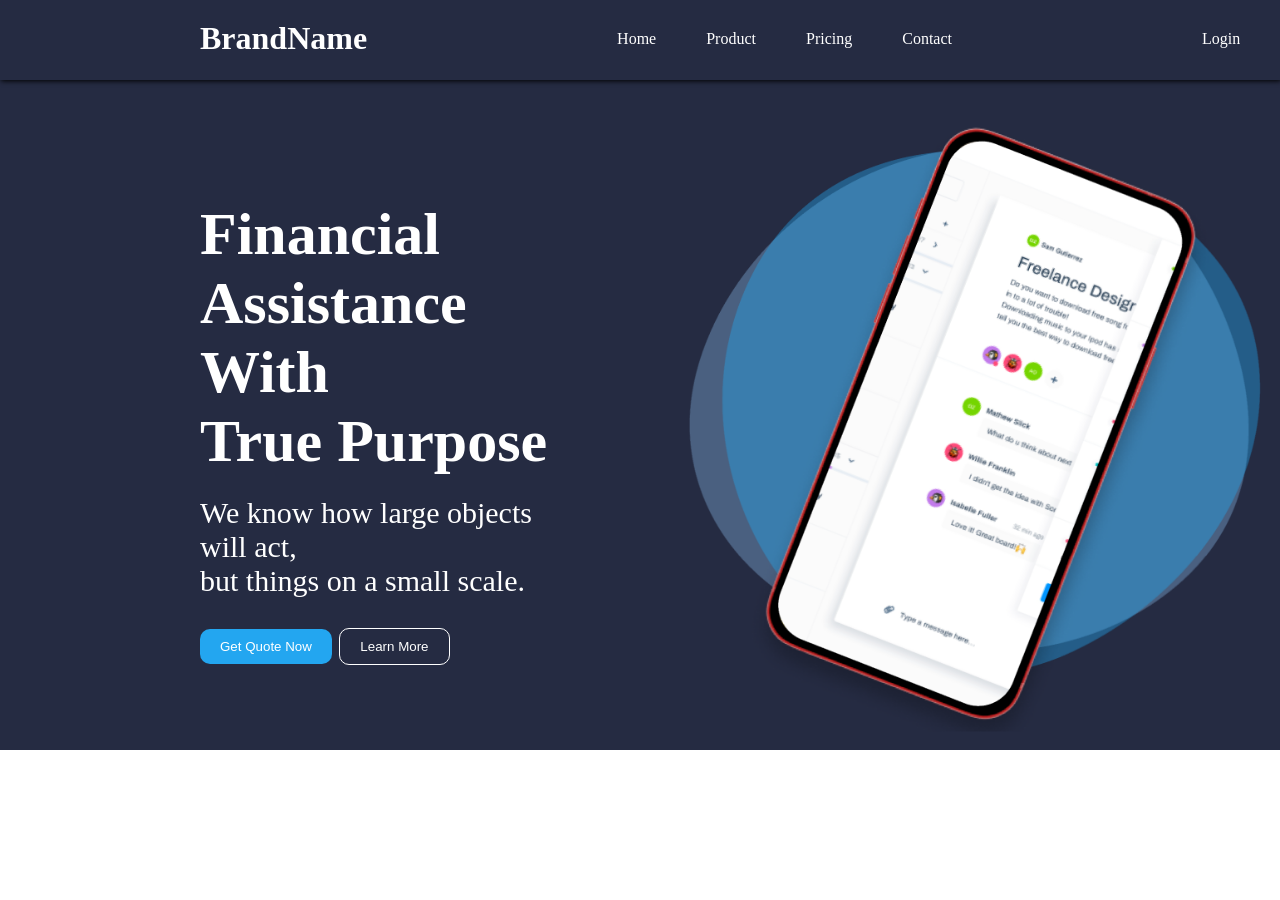
==== lesson.html @ 6aed07f0 "second section i add h1,p,button and img" ====
<!DOCTYPE html>
<html lang="en">
<head>
    <meta charset="UTF-8">
    <meta name="viewport" content="width=device-width, initial-scale=1.0">
    <title>Document</title>
    <link rel="stylesheet" href="./lesson.css">
</head>
<body>
    <header class="q">
        <div class="q1">
     <h1>BrandName</h1>
     <p class="q2">Home</p>
     <p class="q3">Product</p>
     <p class="q4">Pricing</p>
     <p class="q5">Contact</p>
     <p class="q6">Login</p>
     <button>Become a member</button>
    </div>
    </header>
      <div class="w">
        <div class="w1">
         <h1>Financial <br> Assistance With <br> True Purpose</h1>
         <p>We know how large objects will act, <br>but things on a small scale.</p>
         <button class="ww1">Get Quote Now</button>
         <button class="ww2">Learn More</button>
        </div>
        <div class="w2">
    <img src="./image.png" width="600" class="ww3">
        </div>
      </div>
</body>
</html>
---- lesson.css ----
*{
    padding: 0px;
    margin: 0px;
}
.q{
    width: 100%;
    height: 80px;
    background-color: #252B42;
    box-shadow: 1px 1px 5px black;
   color: white;
   position: fixed;
   z-index: 10;
}
.q1{
    display: flex;
    padding-left: 200px;
    padding-top: 20px;
}

.q2{
    padding-left: 250px;
    padding-top: 10px;
}
.q3,.q4,.q5{
    padding-top: 10px;
    padding-left: 50px;
}
.q6{
  padding-left: 250px;
  padding-top: 10px;
}
.q1 button{
    margin-left: 50px;
    border: none;
    border-radius: 3px;
    color: white;
    background-color: #23A6F0;
    padding: 10px 30px;
}
@media(max-width:500px){
    .q{
        flex-direction: column;
        height: 230px;
        padding-left: 0px;
    }
    .q1{
        flex-direction: column;
        padding-left: 0px;
        text-align: center;
    }
    .q2,.q6,.q3,.q4,.q5{
        padding-left: 0px;
    }
    .q1 button{
        display: none;
    }
}
.w{
    width: 100%;
    height: 750px;
    background-color: #252B42;
    display: flex;
}
.w1{
    padding-top: 200px;
    padding-left: 200px;
    font-size: 30px;
    color: white;
}
.w1 p{
    padding-top: 20px;
}
.ww1{
    padding: 10px 20px;
    color: white;
    background-color: #23A6F0;
   border: none;
   border-radius: 10px;
    text-align: center;
    margin-top: 30px;
}
.ww2{
    padding: 10px 20px ;
    color: white;
    background-color: #252B42;
    border-radius:10px;
    border: none;
    margin-top: 30px;
    border: 1px solid white;
}
.ww3{
    padding-left: 100px;
    padding-top: 100px;
}
@media(max-width:500px){
    .w{
        flex-direction: column;
        height: auto;
    }
    .w1{
        padding-top: 250px;
        text-align: center;
        padding-left: 0px;
    }
    
    .ww3{
        padding-left: 0px;
        width: 330px;
    }
}
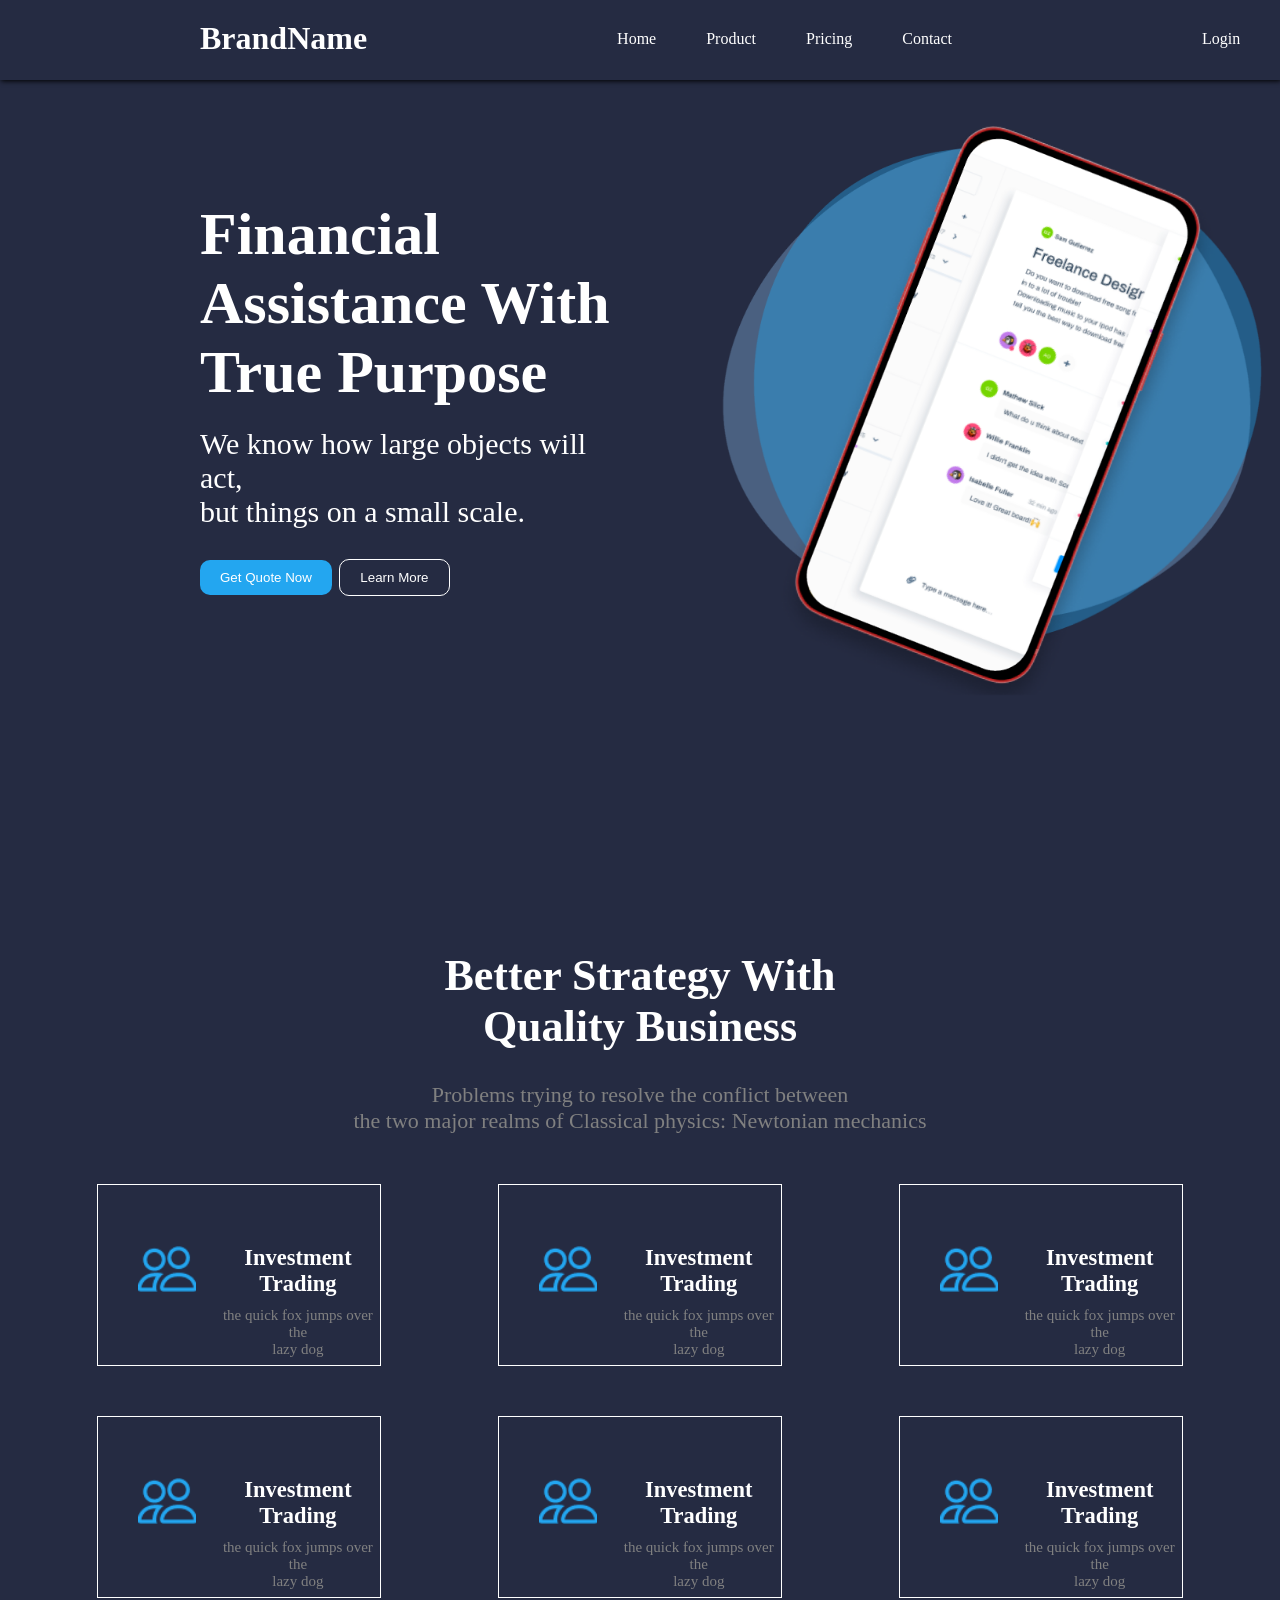
==== commit c8380023: "Section 3 i add 6 div,h1,p" ====
--- a/lesson.html
+++ b/lesson.html
@@ -26,8 +26,77 @@
          <button class="ww2">Learn More</button>
         </div>
         <div class="w2">
-    <img src="./image.png" width="600" class="ww3">
+          <img src="./image.png" height="600" class="ww3">
         </div>
       </div>
+      <div class="e">
+        <h1>Better Strategy With <br>Quality Business</h1>
+        <p class="qw">Problems trying to resolve the conflict between <br>the two major realms of Classical physics: Newtonian mechanics </p>
+      
+        <div class="e1">
+        <div class="ee1">
+            <div class="we">
+             <img class="we3" src="./icn settings .icn-lg.png" height="48">   
+             <img class="we33" src="./icn resize .icn-xl.png" height="48">
+            <div>
+                <h2>Investment Trading</h2>
+                <p >the quick fox jumps over the <br>lazy dog</p>
+            </div>
+            </div>
+        </div>
+        <div class="ee1">
+            <div class="we">
+                 <img class="we3" src="./icn settings .icn-lg.png" height="48">   
+             <img class="we33" src="./icn resize .icn-xl.png" height="48">
+            <div>
+                <h2>Investment Trading</h2>
+                <p >the quick fox jumps over the <br>lazy dog</p>
+            </div>
+            </div>
+        </div>
+        <div class="ee1">
+            <div class="we">
+                 <img class="we3" src="./icn settings .icn-lg.png" height="48">   
+             <img class="we33" src="./icn resize .icn-xl.png" height="48">
+            <div>
+                <h2>Investment Trading</h2>
+                <p >the quick fox jumps over the <br>lazy dog</p>
+            </div>
+            </div>
+        </div>
+      </div>
+      <div class="e1">
+        <div class="ee1">
+            <div class="we">
+                 <img class="we3" src="./icn settings .icn-lg.png" height="48">   
+             <img class="we33" src="./icn resize .icn-xl.png" height="48">
+            <div>
+                <h2>Investment Trading</h2>
+                <p >the quick fox jumps over the <br>lazy dog</p>
+            </div>
+            </div>
+        </div>
+        <div class="ee1">
+            <div class="we">
+                 <img class="we3" src="./icn settings .icn-lg.png" height="48">   
+             <img class="we33" src="./icn resize .icn-xl.png" height="48">
+            <div>
+                <h2>Investment Trading</h2>
+                <p >the quick fox jumps over the <br>lazy dog</p>
+            </div>
+            </div>
+        </div>
+        <div class="ee1">
+            <div class="we">
+                 <img class="we3" src="./icn settings .icn-lg.png" height="48">   
+            <img class="we33" src="./icn resize .icn-xl.png" height="48">
+            <div>
+                <h2>Investment Trading</h2>
+                <p >the quick fox jumps over the <br>lazy dog</p>
+            </div>
+            </div>
+        </div>
+      </div>
+    </div>
 </body>
 </html>
--- a/lesson.css
+++ b/lesson.css
@@ -106,5 +106,70 @@
     .ww3{
         padding-left: 0px;
         width: 330px;
+        height: 330px;
+    }
+}
+.e{
+    width: 100%;
+    height: 750px;
+    background-color: #252B42;
+    text-align: center;
+    padding-top:200px;
+    font-size: 22px;
+    color: white;
+
+}
+.qw{
+    padding-top: 30px;
+    color: gray;
+}
+.e1{
+    display: flex;
+    justify-content: space-evenly;
+    gap: 20px;
+}
+.ee1{
+    width: 22%;
+    height: 180px;
+    border: 1px solid white;
+    margin-top: 50px;
+    font-size: 15px;
+    display: flex;
+    
+}
+.we{
+    padding-top: 60px;
+    padding-left: 40px;
+    display: flex;
+    gap: 20px;
+}
+.we p{
+    color: gray;
+    padding-top: 10px;
+}
+.we3{
+    display: none;
+}
+@media(max-width:500px){
+    .e{
+        flex-direction: column;
+        text-align: center;
+        padding-left: 0px;
+        height: auto;
+    }
+    .e1{
+        flex-direction: column;
+        margin-left: 0px;
+        
+    }
+    .ee1{
+        width: auto;
+        border: none;
+    }
+    .we3{
+        display: block;
+    }
+    .we33{
+        display: none;
     }
 }
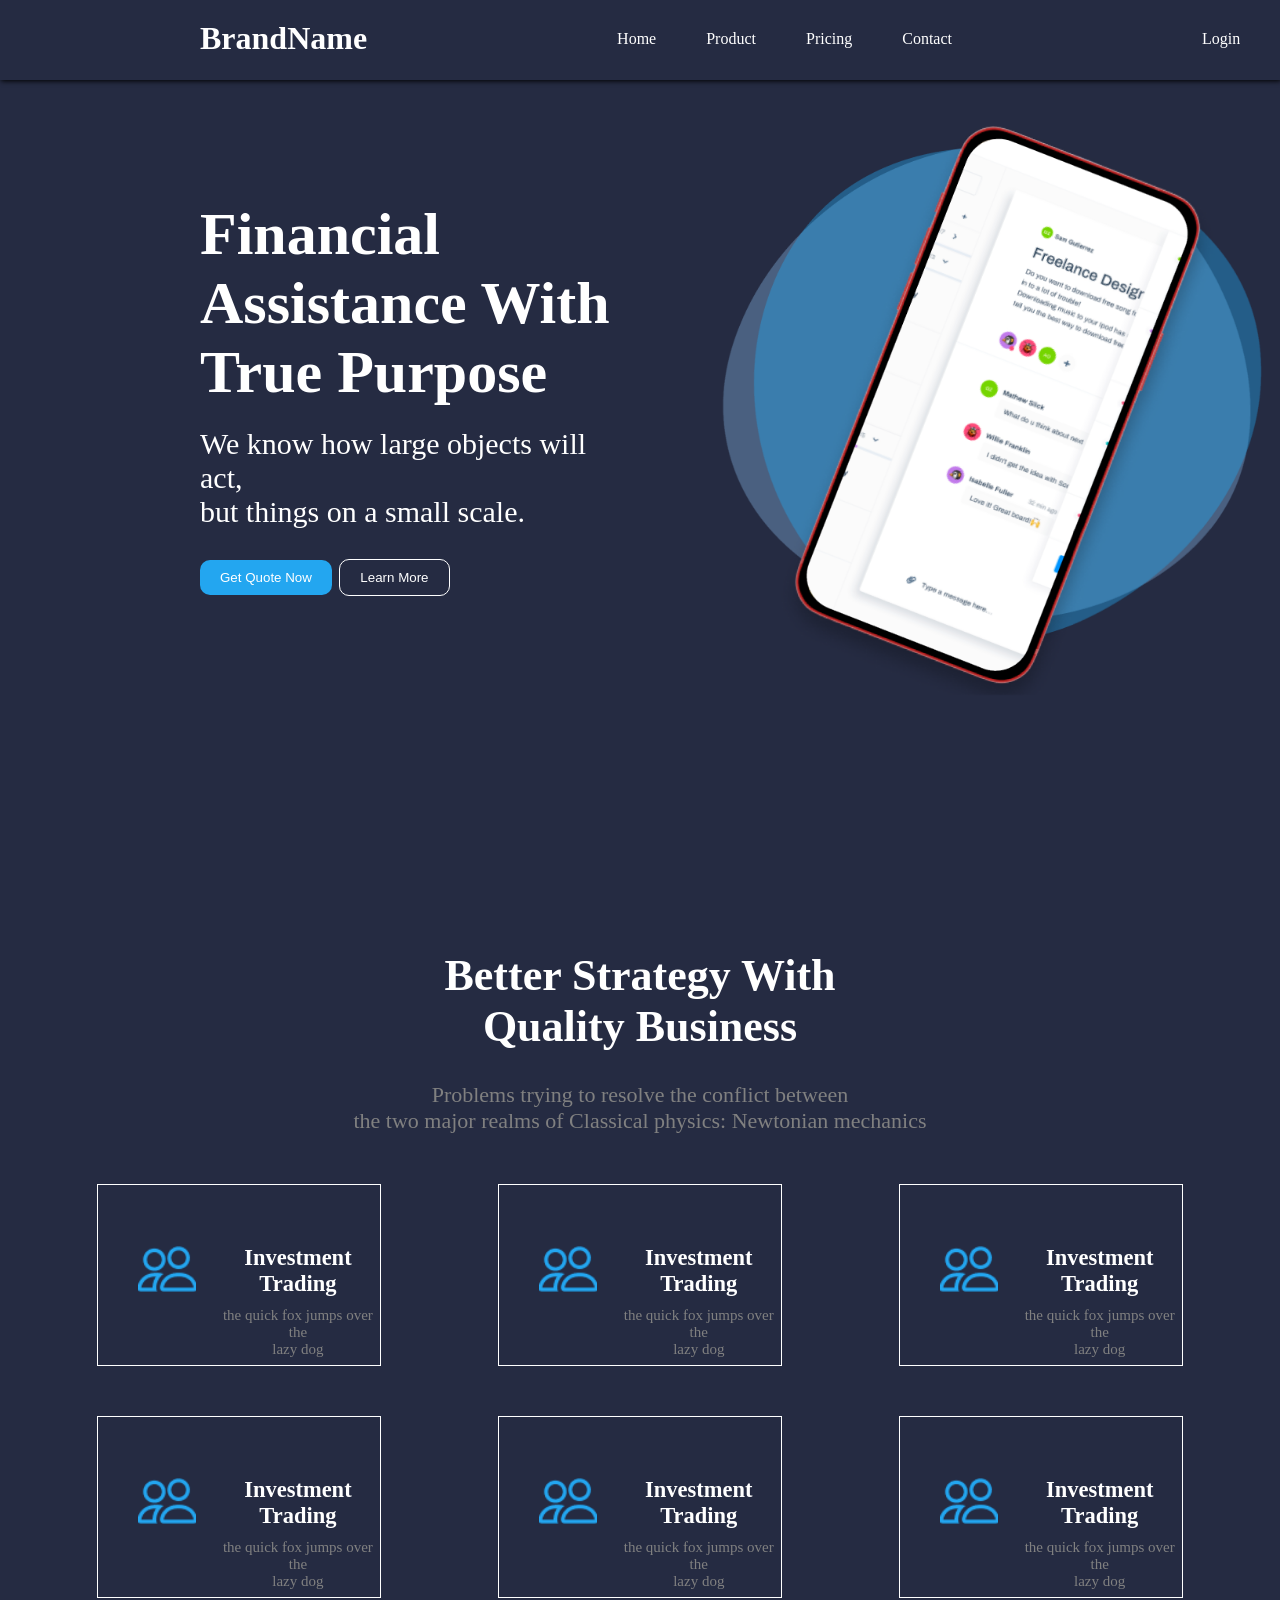
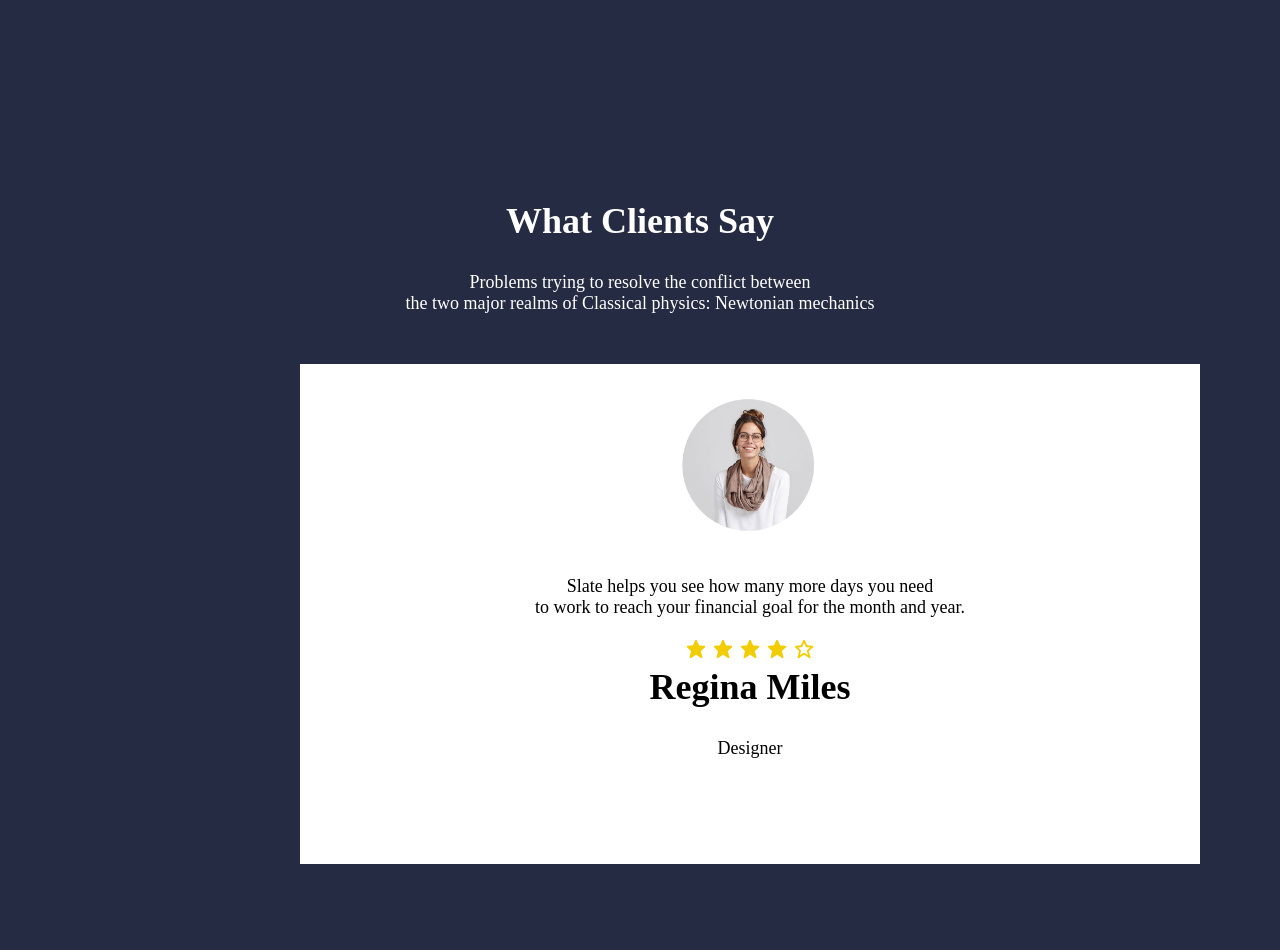
==== commit 0a5ab9f8: "add in the first div second and writting there elents" ====
--- a/lesson.html
+++ b/lesson.html
@@ -98,5 +98,16 @@
         </div>
       </div>
     </div>
+    <div class="r">
+        <h1>What Clients Say</h1>
+        <p>Problems trying to resolve the conflict between <br>the two major realms of Classical physics: Newtonian mechanics </p>
+       <div class="rr">
+          <img src="./Снимок экрана 2026-10-29 233454.png" width="150">
+         <p>Slate helps you see how many more days you need <br>to work to reach your financial goal for the month and year.</p>
+          <img src="./stars.png" alt="">
+         <h1>Regina Miles</h1>
+       <p>Designer</p>
+        </div>
+    </div>
 </body>
 </html>
--- a/lesson.css
+++ b/lesson.css
@@ -172,4 +172,43 @@
     .we33{
         display: none;
     }
+}
+.r{
+    width: 100%;
+    height: 750px;
+    background-color: #252B42;
+    color: white;
+    text-align: center;
+    padding-top: 100px;
+    font-size: 18px;
+}
+.r p{
+    padding-top: 30px;
+}
+.rr{
+    height: 500px;
+    max-width: 900px;
+    background-color: white;
+    margin-left: 300px;
+    margin-top: 50px;
+    color: black;
+}
+.rr img{
+    padding-left: 0px;
+    padding-top: 20px;
+}
+.rr p{
+    padding-top: 30px;
+}
+@media(max-width:500px){
+    .r{
+        padding-left: 0px;
+        text-align: center;
+        flex-direction: column;
+    }
+    .rr{
+        width: auto;
+        text-align: center;
+        margin-left: 0px;
+    }
 }
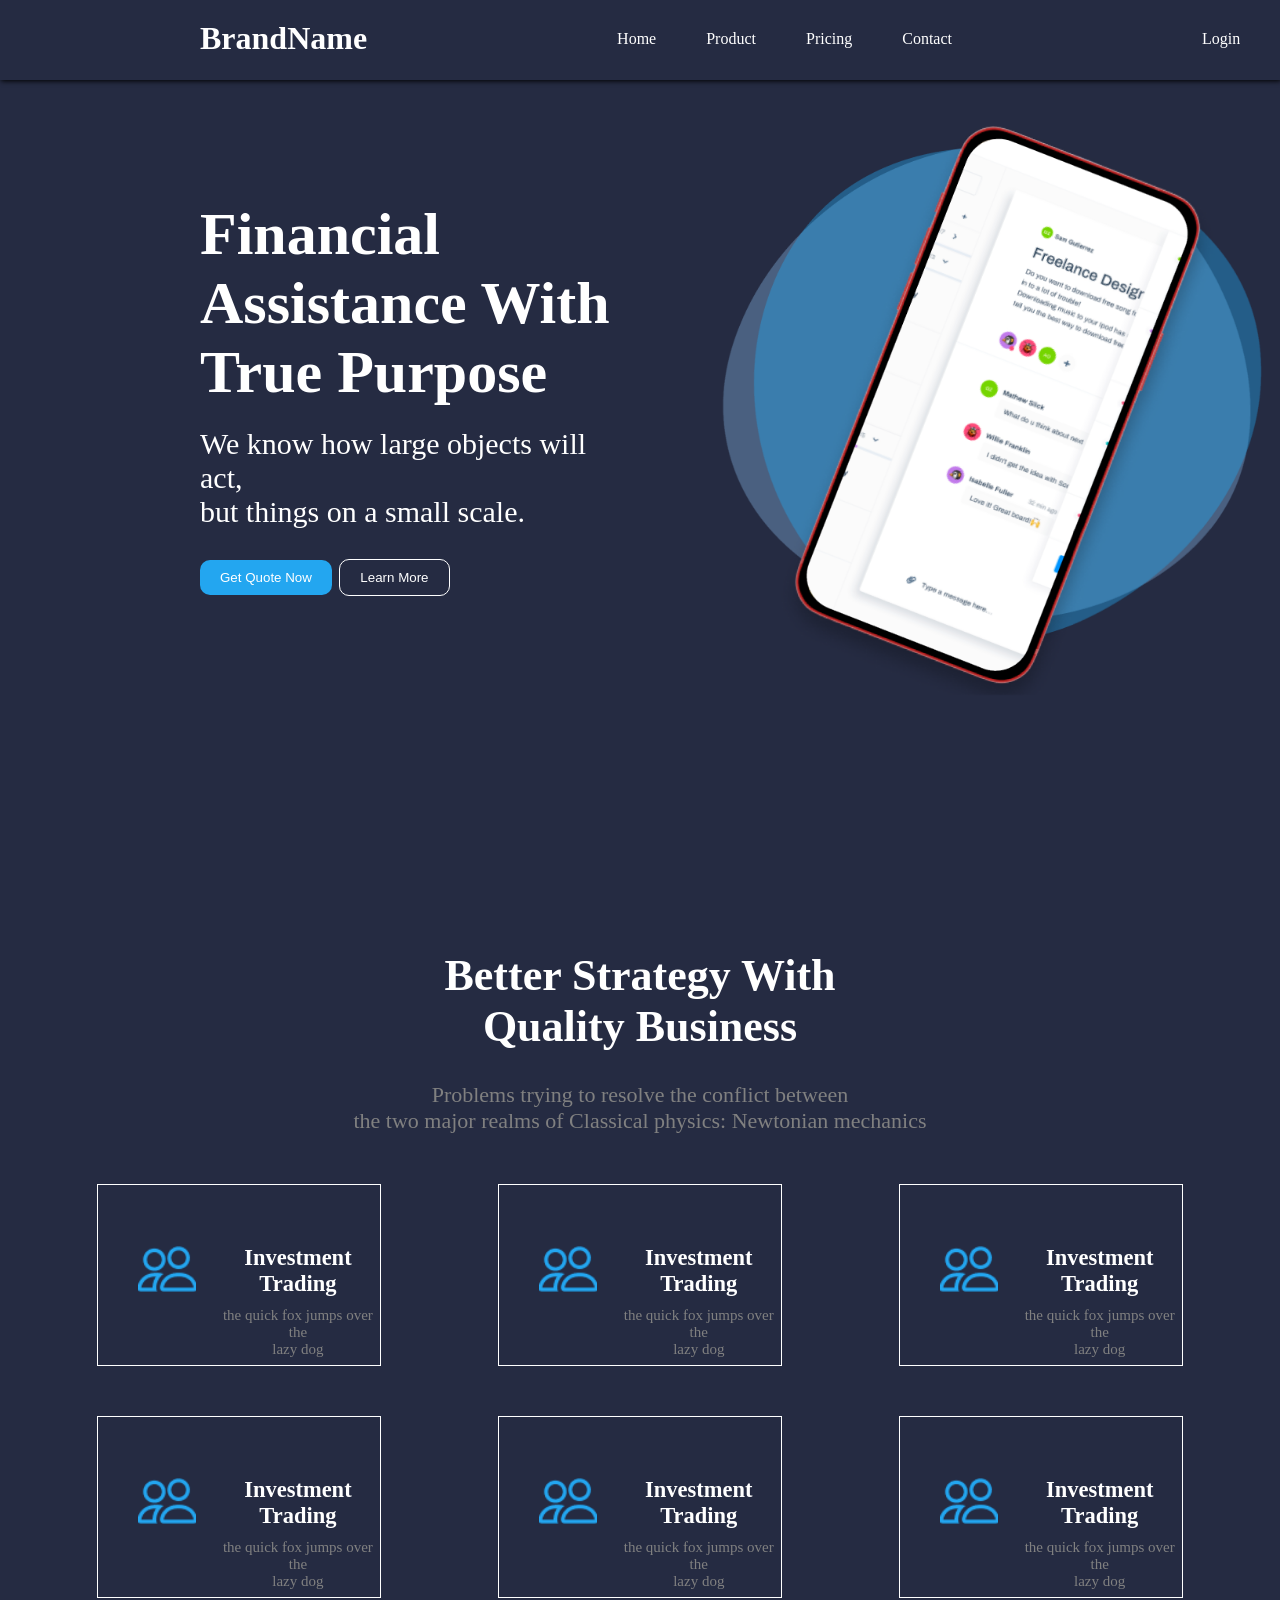
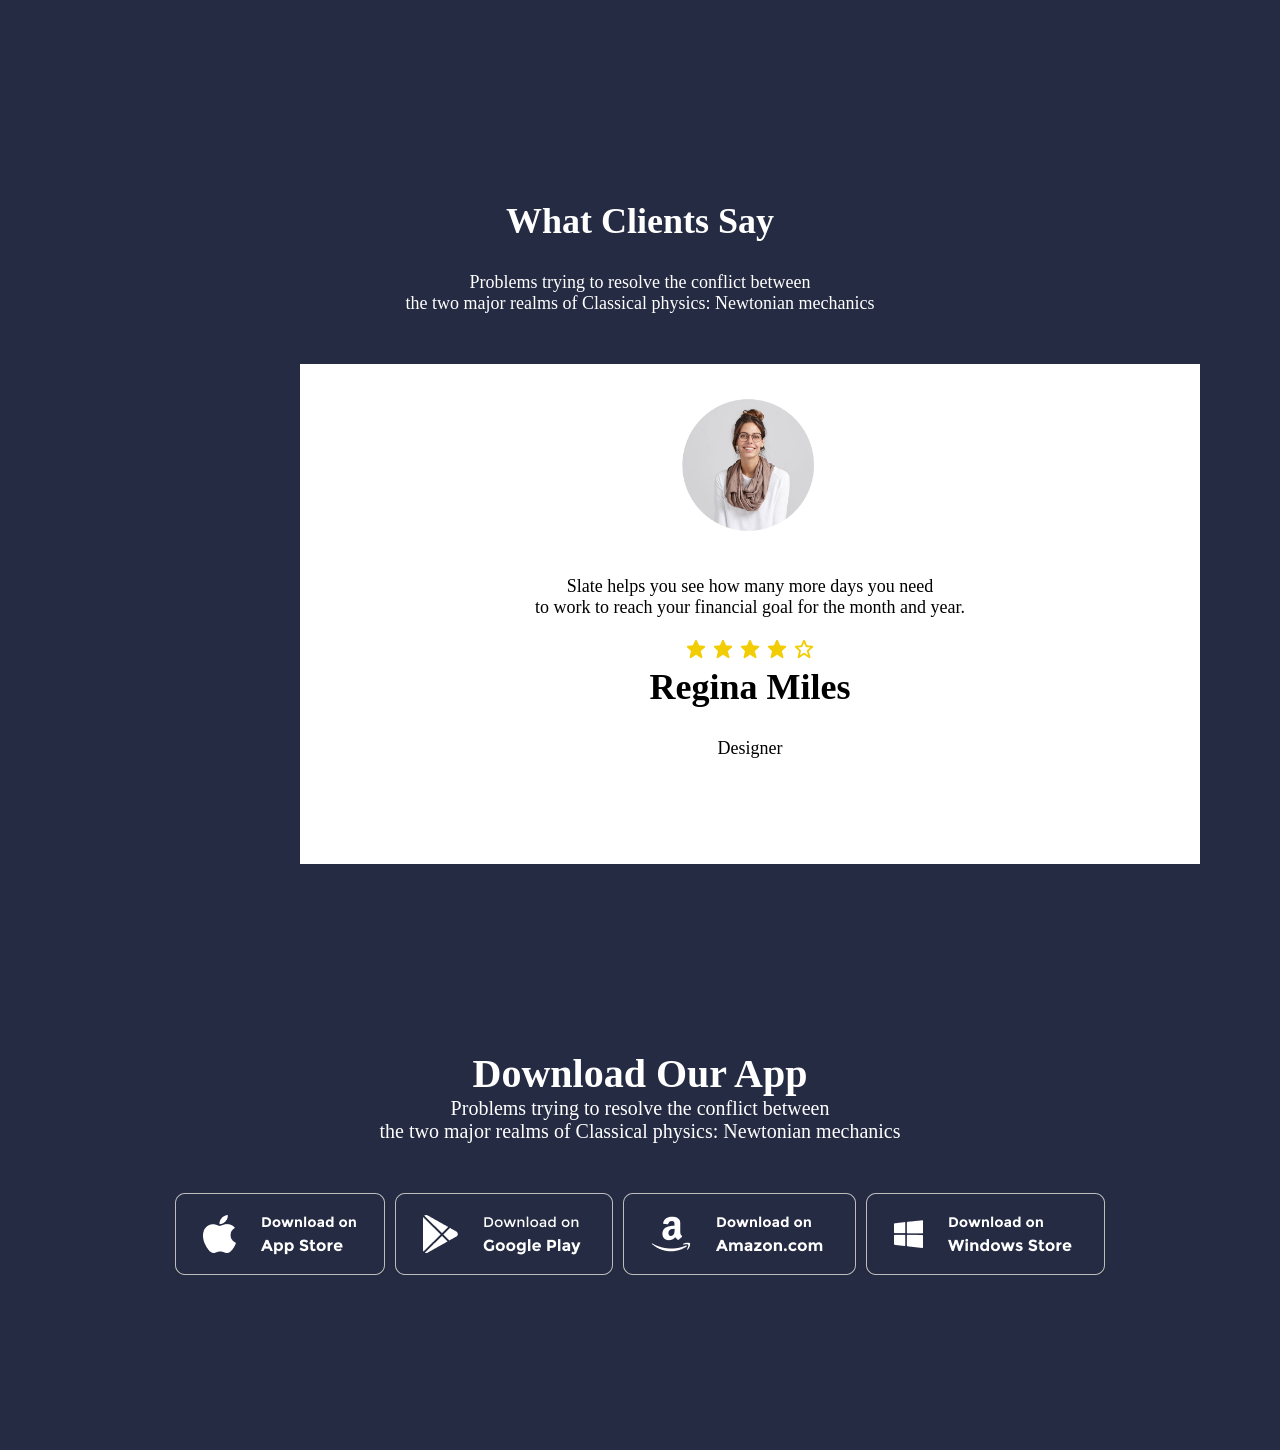
==== commit 5d936123: "section 5 i add about dowload apps" ====
--- a/lesson.html
+++ b/lesson.html
@@ -109,5 +109,11 @@
        <p>Designer</p>
         </div>
     </div>
+    <div class="t">
+        <h1>Download Our App</h1>
+        <p>Problems trying to resolve the conflict between <br>the two major realms of Classical physics: Newtonian mechanics </p>
+       <img class="t2" src="./row.png" alt="">
+       <img src="./row (1).png" alt="" class="t3">
+    </div>
 </body>
 </html>
--- a/lesson.css
+++ b/lesson.css
@@ -211,4 +211,37 @@
         text-align: center;
         margin-left: 0px;
     }
+}
+.t{
+    width: 100%;
+    height: 400px;
+    background-color: #252B42;
+    color: white;
+    text-align: center;
+    padding-top: 100px;
+    font-size: 20px;
+}
+.t img{
+    padding-top: 50px;
+}
+.t2{
+    padding-top: 20px;
+}
+.t3{
+    display: none;
+}
+@media(max-width:500px){
+    .t{
+        flex-direction: column;
+        padding-left: 0px;
+        text-align: center;
+        height: 65git 0px;
+    }
+    .t2{
+        display: none;
+    }
+    .t3{
+        display: block;
+        padding-left: 20px;
+    }
 }
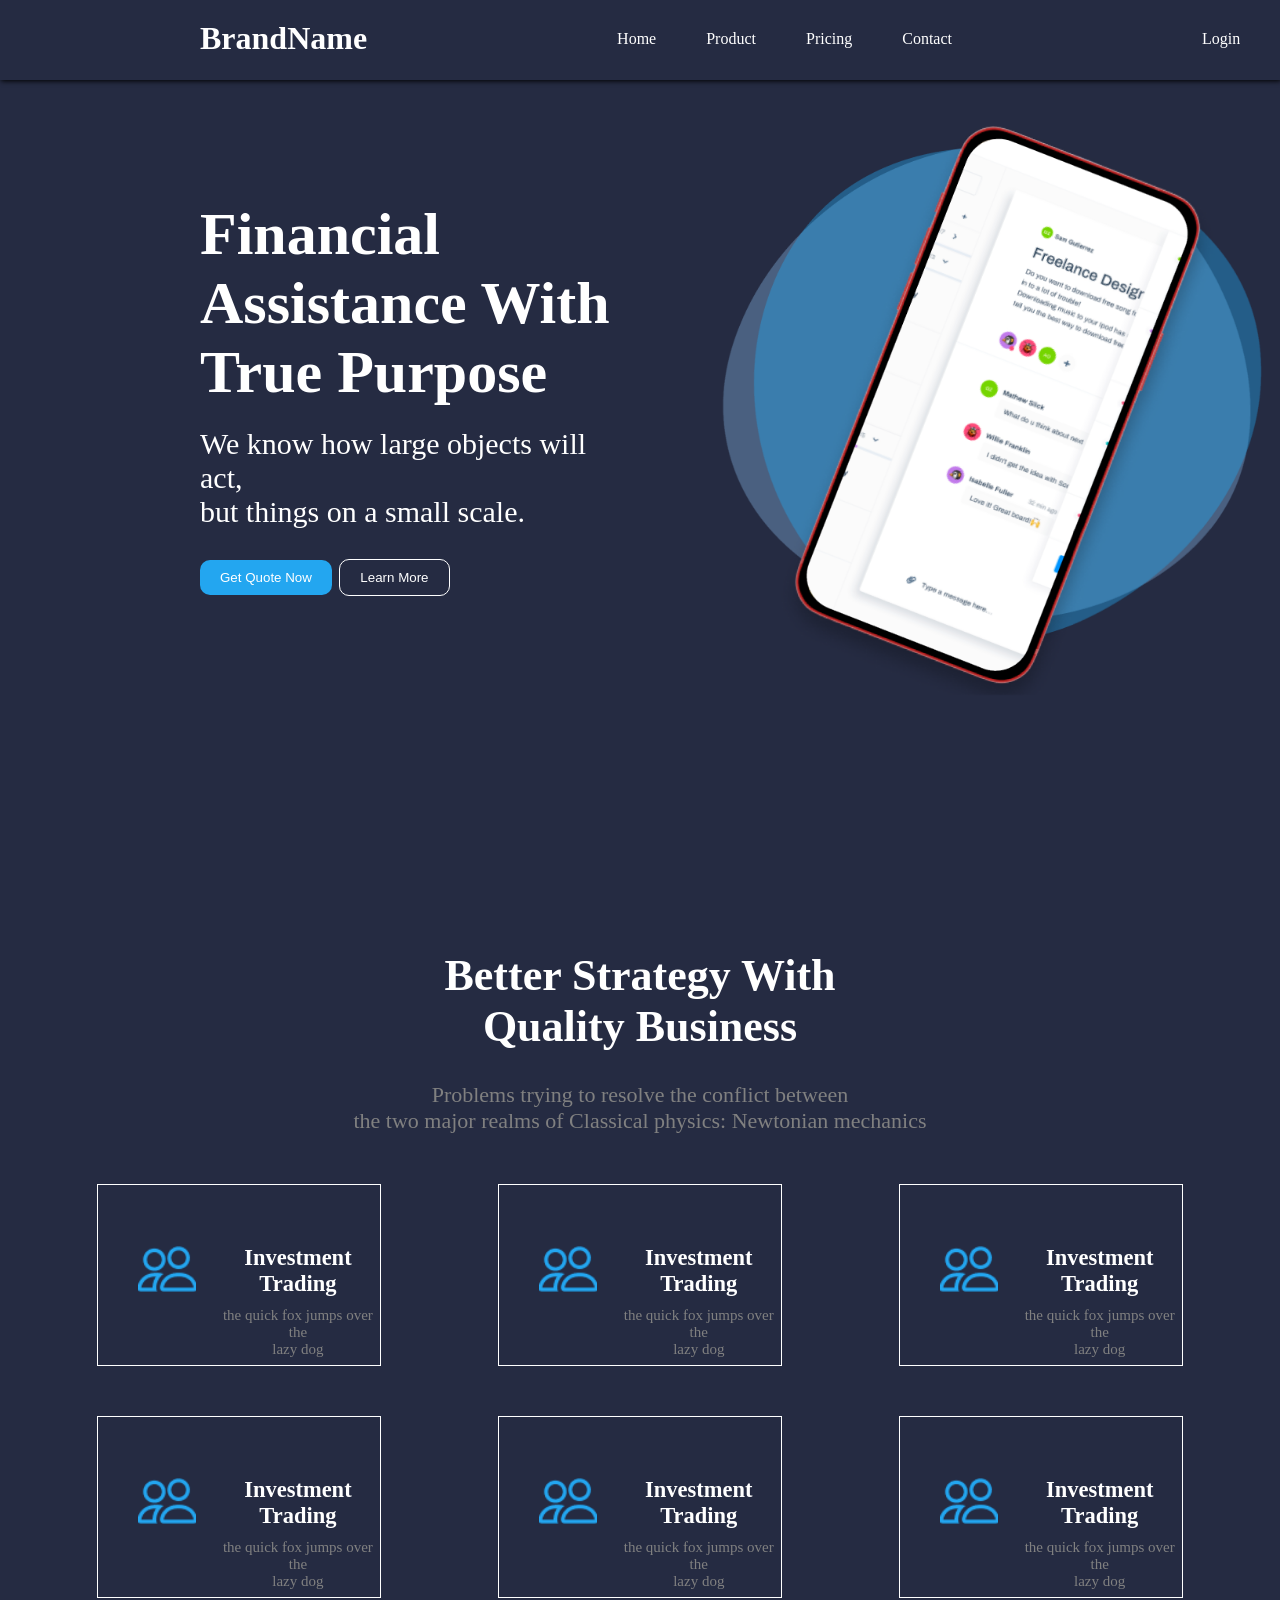
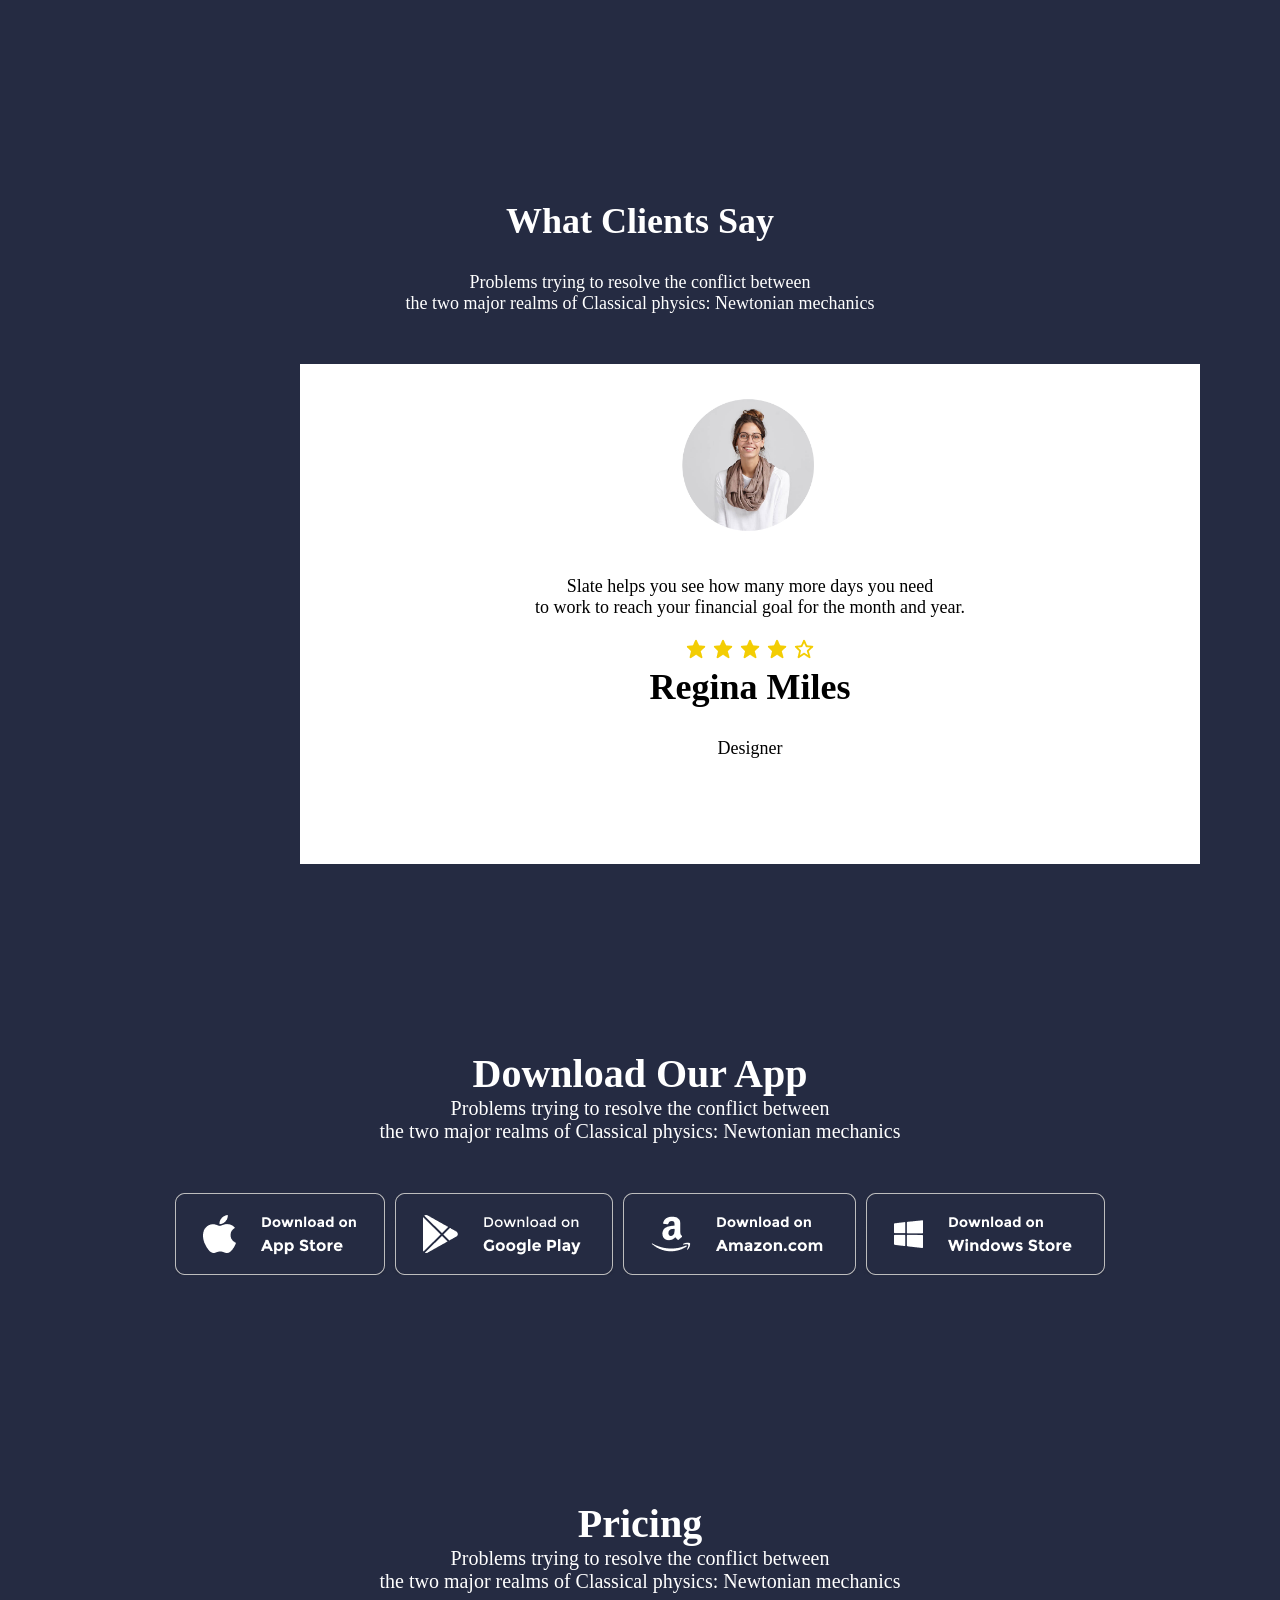
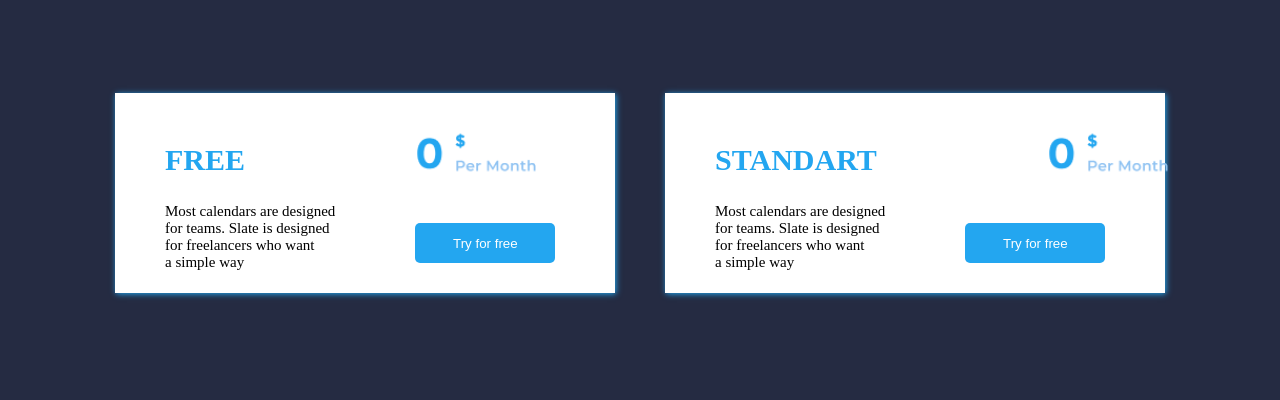
==== commit da304005: "section 6 i add 2 div for about price" ====
--- a/lesson.html
+++ b/lesson.html
@@ -115,5 +115,30 @@
        <img class="t2" src="./row.png" alt="">
        <img src="./row (1).png" alt="" class="t3">
     </div>
+    <div class="y">
+        <h1>Pricing</h1>
+        <p>Problems trying to resolve the conflict between <br>the two major realms of Classical physics: Newtonian mechanics </p>
+       <div class="yy">
+        <div class="y1"> 
+            <div class="y8">
+            <h1>FREE</h1>
+          <img src="./price.png" alt="" height="60" class="rt">
+        </div>
+            <div class="y4">
+            <p>Most calendars are designed <br>for teams. Slate is designed <br>for freelancers who want <br> a simple way </p>
+           <button class="yt">Try for free</button>
+        </div>
+        </div>
+        <div class="y1">
+            <div class="y8">
+            <h1>STANDART</h1>
+          <img src="./price.png" alt="" height="60" class="rt">
+        </div>
+            <div class="y4">
+            <p>Most calendars are designed <br>for teams. Slate is designed <br>for freelancers who want <br> a simple way </p>
+           <button class="yt">Try for free</button>
+        </div>
+    </div>
+    </div>
 </body>
 </html>
--- a/lesson.css
+++ b/lesson.css
@@ -244,4 +244,79 @@
         display: block;
         padding-left: 20px;
     }
+}
+.y{
+    width: 100%;
+    height: 500px;
+    background-color: #252B42;
+    color: white;
+    text-align: center;
+    padding-top: 50px;
+    font-size: 20px;
+}
+.y8{
+    display: flex;
+}
+.rt{
+    padding-left: 170px;
+    padding-top: 30px;
+}
+.y1,.y2{
+    width: 500px;
+    height: 200px;
+    background-color: white;
+    box-shadow: 1px 1px 6px #23A6F0;
+    color: black;
+    text-align: start;
+    font-size: 15px;
+}
+.yy{
+    display: flex;
+    justify-content: center;
+    padding-top: 100px;
+    gap: 50px;
+}
+.y1 h1{
+    padding-left: 50px;
+    padding-top: 50px;
+    color: #23A6F0;
+}
+.y1 p{
+    padding-left: 50px;
+    padding-top: 20px;
+}
+.yt{
+    border: none;
+    border-radius: 5px;
+    background-color: #23A6F0;
+    color: white;
+    margin-left: 80px;
+    height: 40px;
+    width: 140px;
+    margin-top: 40px;
+}
+.y4{
+    display: flex;
+}
+@media(max-width:500px){
+    .y{
+        flex-direction: column;
+        padding-left: 0px;
+        text-align: center;
+        padding-top: 250px;
+    }
+    .yy{
+        flex-direction: column;
+        
+    }
+    .y1,.y8,.y4{
+        flex-direction: column;
+        width: auto;
+        height: auto;
+        padding-left: 0px;
+    }
+    .rt,.tr{
+        padding-left:50px;
+        width: 100px;
+    }
 }
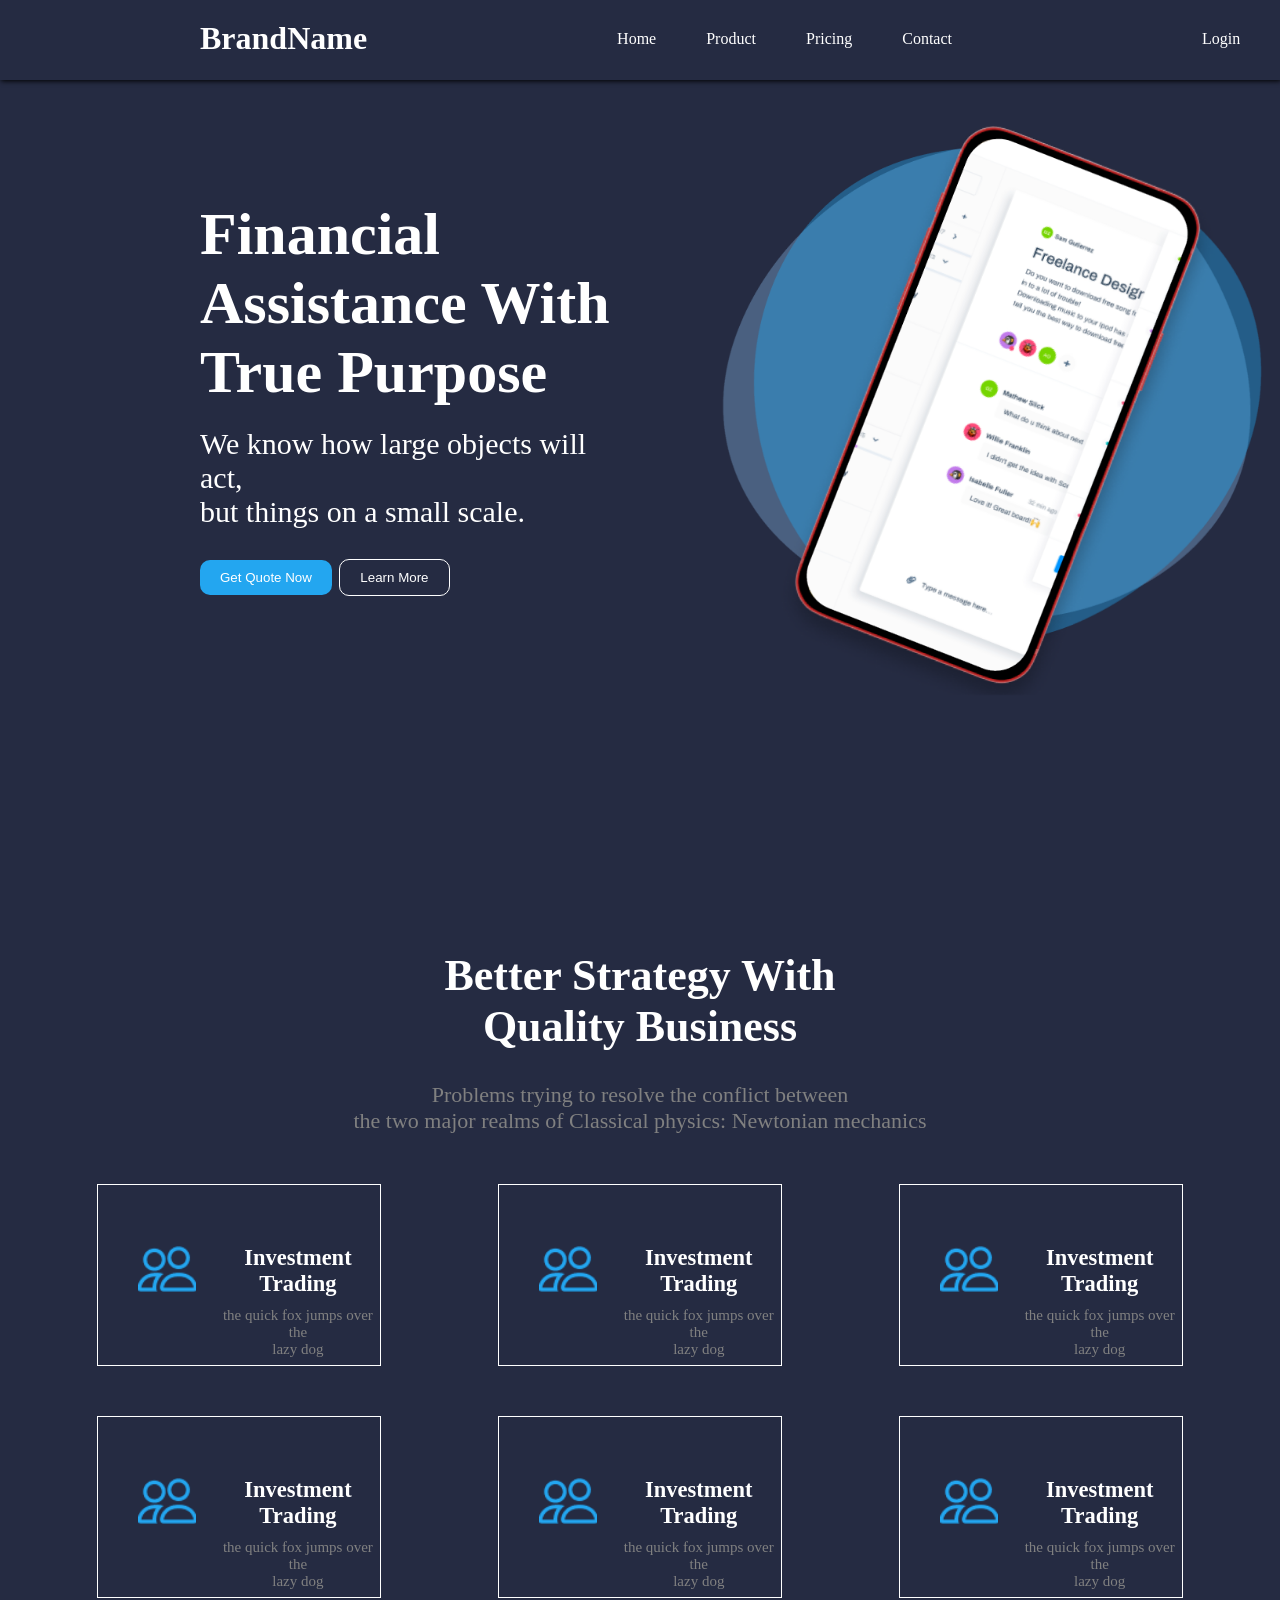
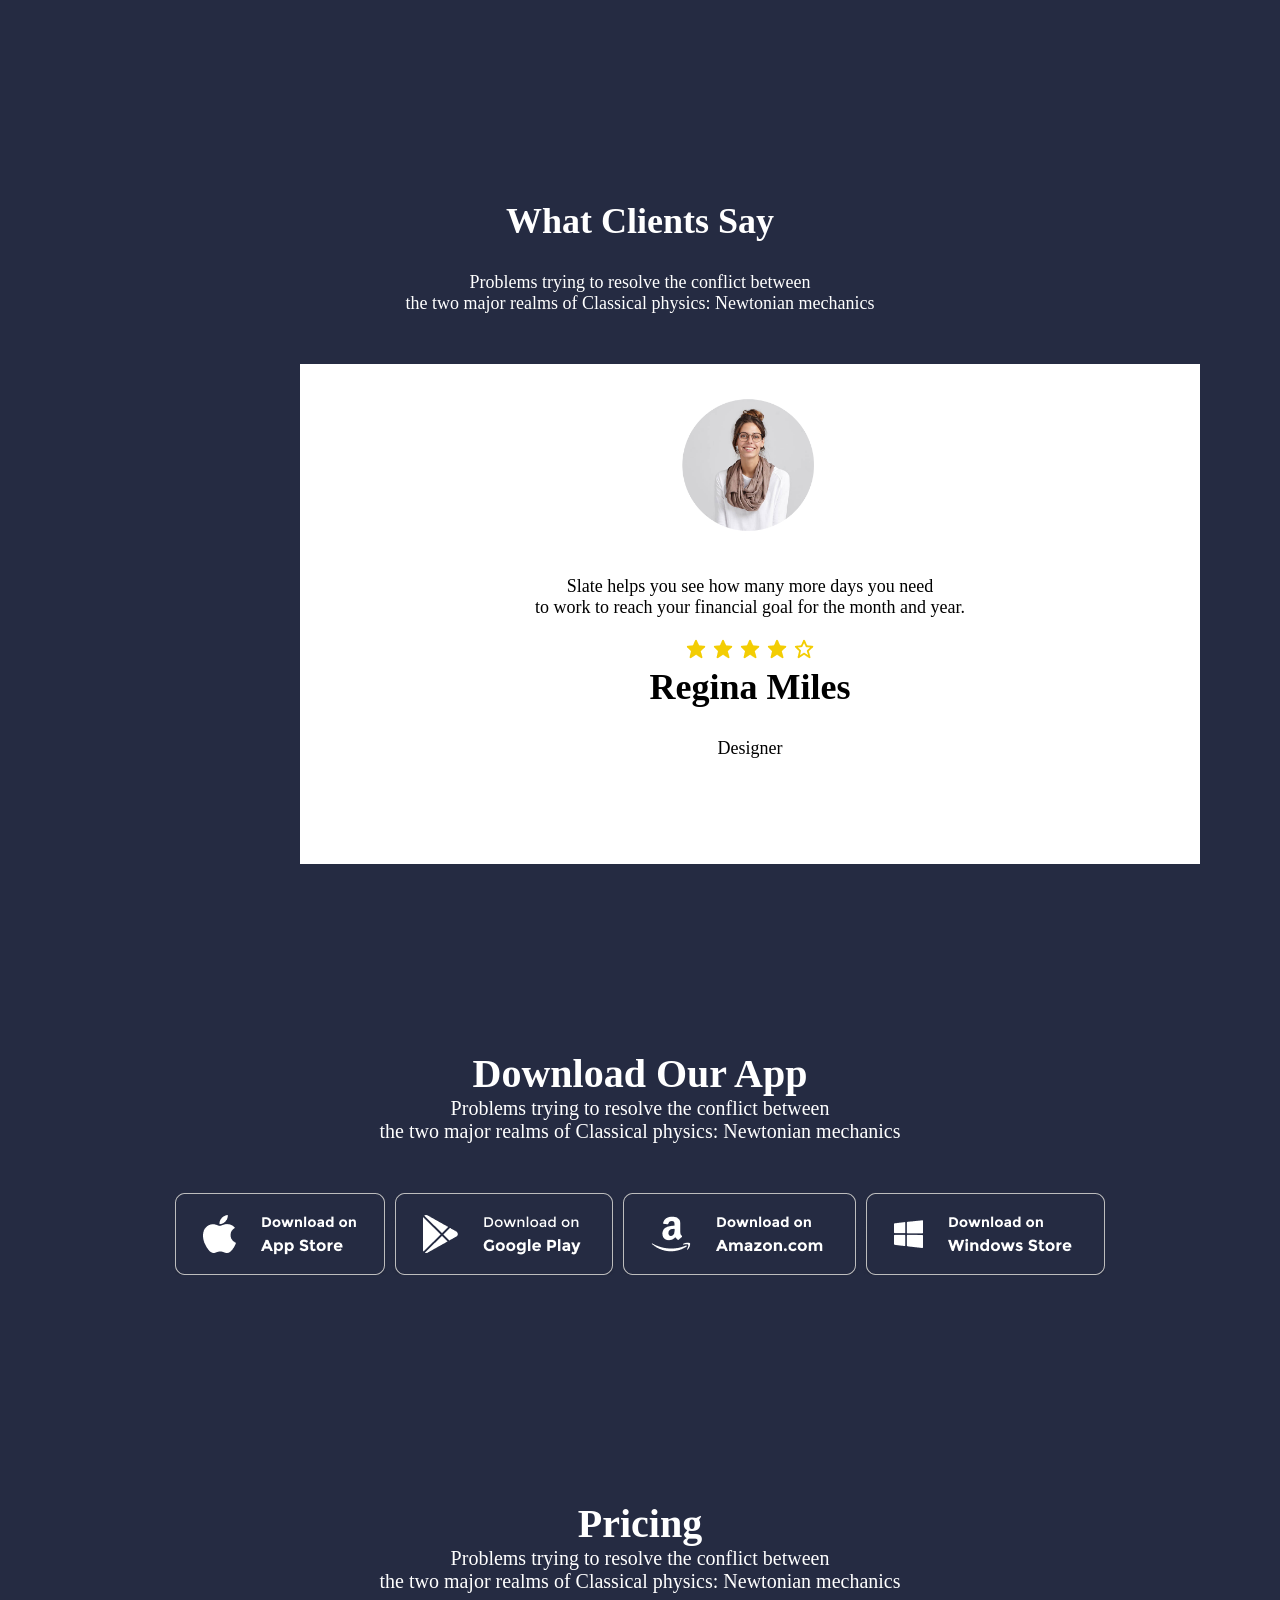
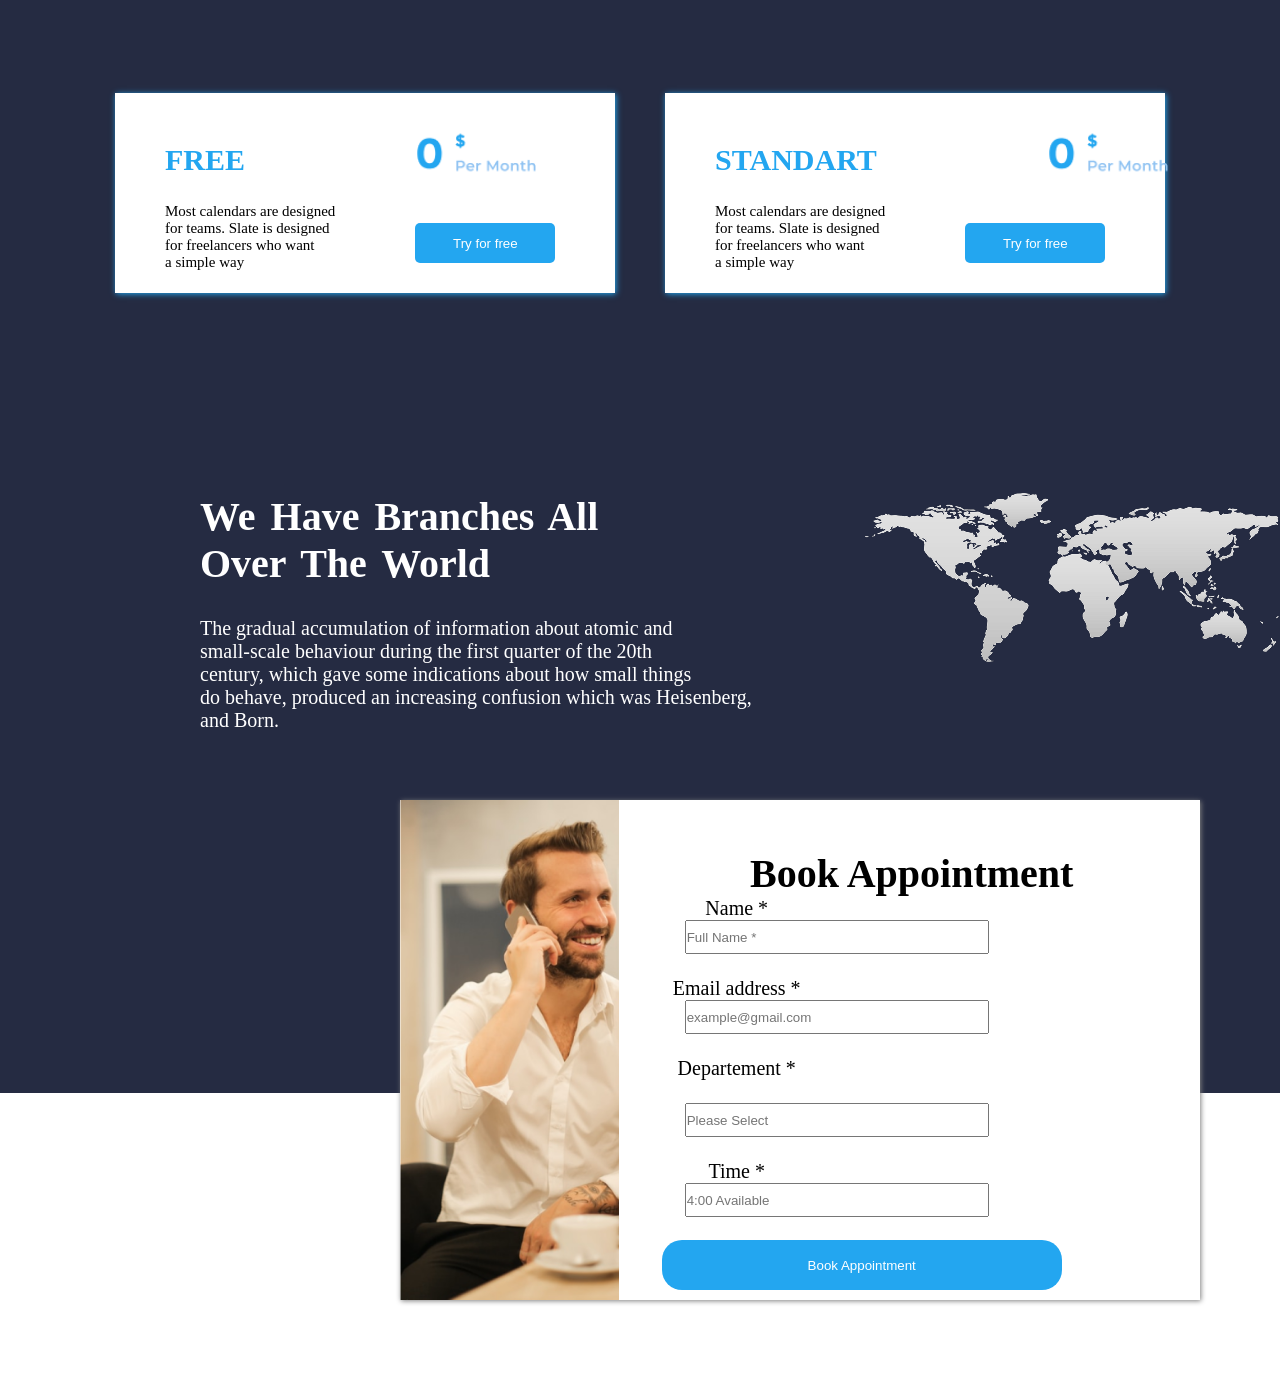
==== commit 2f1ff5b7: "i add label with input in one div which i put whith position absolute" ====
--- a/lesson.html
+++ b/lesson.html
@@ -140,5 +140,37 @@
         </div>
     </div>
     </div>
+    <div class="o">
+      <div class="o1">
+        <h1>We Have Branches All <br>Over The World</h1>
+        <p>The gradual accumulation of information about atomic and <br>
+small-scale behaviour during the first quarter of the 20th <br>
+century, which gave some indications about how small things <br>
+do behave, produced an increasing confusion which was 
+Heisenberg, and Born.</p>
+      </div>
+      <div class="o2">
+        <img src="./col-md-5.png" alt="">
+      </div>
+    </div>
+    <div class="o3">
+        <div class="o4">
+         <div class="o5">
+            <img src="./media.png" height="500">
+         </div>
+           <div class="o6">
+            <h1>Book Appointment</h1>
+            <label class="m111" for="m1">Name *</label><br>
+            <input type="text" id="m1" placeholder="Full Name * "> <br><br>
+            <label for="m1">Email address *</label><br>
+            <input type="email" id="m1" placeholder="example@gmail.com  "><br><br>
+            <label for="m1">Departement *</label><br><br>
+            <input type="text" id="m1" placeholder="Please Select"><br><br>
+            <label for="m1">Time *</label><br>
+            <input type="text" id="m1" placeholder="4:00 Available"><br><br>
+            <button class="wo">Book Appointment</button>
+           </div>
+        </div>
+      </div>
 </body>
 </html>
--- a/lesson.css
+++ b/lesson.css
@@ -319,4 +319,109 @@
         padding-left:50px;
         width: 100px;
     }
-}+}
+.o{
+    width: 100%;
+    height: 800px;
+    background-color: #252B42;
+    display: flex;
+}
+.o1{
+    padding-left: 200px;
+    padding-top: 200px;
+    text-align: start;
+}
+.o1 p{
+    padding-top: 30px;
+}
+.o1 h1{
+    word-spacing: 5px;
+}
+.o2 img{
+    padding-top: 150px;
+    padding-left: 100px;
+}
+.o3{
+    width: 100%;
+    height: 300px;
+    background-color: white;
+}
+.o4{
+    width: 800px;
+    height: 500px;
+    box-shadow: 1px 1px 5px gray;
+    background-color: white;
+    position: absolute;
+    top: 4000px;
+    left: 400px;
+    display: flex;
+}
+.o5{
+    position: absolute;
+    left: 0px;
+}
+.o6{
+    
+    padding-top: 50px;
+    color: black;
+}
+.o6 h1{
+    text-align: center;
+    padding-left: 350px;
+}
+#m1{
+    width: 300px;
+    height: 30px;
+    margin-left:200px;
+}
+.wo{
+    width: 400px;
+    height: 50px;
+    color: white;
+    background-color: #23A6F0;
+    margin-left: 250px;
+    border: none;
+    border-radius: 20px;
+}
+@media(max-width:500px){
+    .o{
+        flex-direction: column;
+    }
+    .o1{
+        padding-left: 0px;
+        text-align: center;
+    }
+    .o2 img{
+        padding-left: 0px;
+        padding-top: 0px;
+        width: 300px;
+    }
+    
+    .o4{
+        display: block;
+        width: auto;
+        height: auto;
+        position: static;
+       
+    }
+    .o3{
+        flex-direction: column;
+        }
+        .o4{
+            flex-direction: column;
+        }
+        .o5{
+            position: static;
+            
+        }
+        .o6 h1{
+            padding-left: 10px;
+        }
+        #m1{
+            margin-left: 10px;
+        }
+        .wo{
+            margin-left: 10px;
+            width: 300px;
+        }
+    }
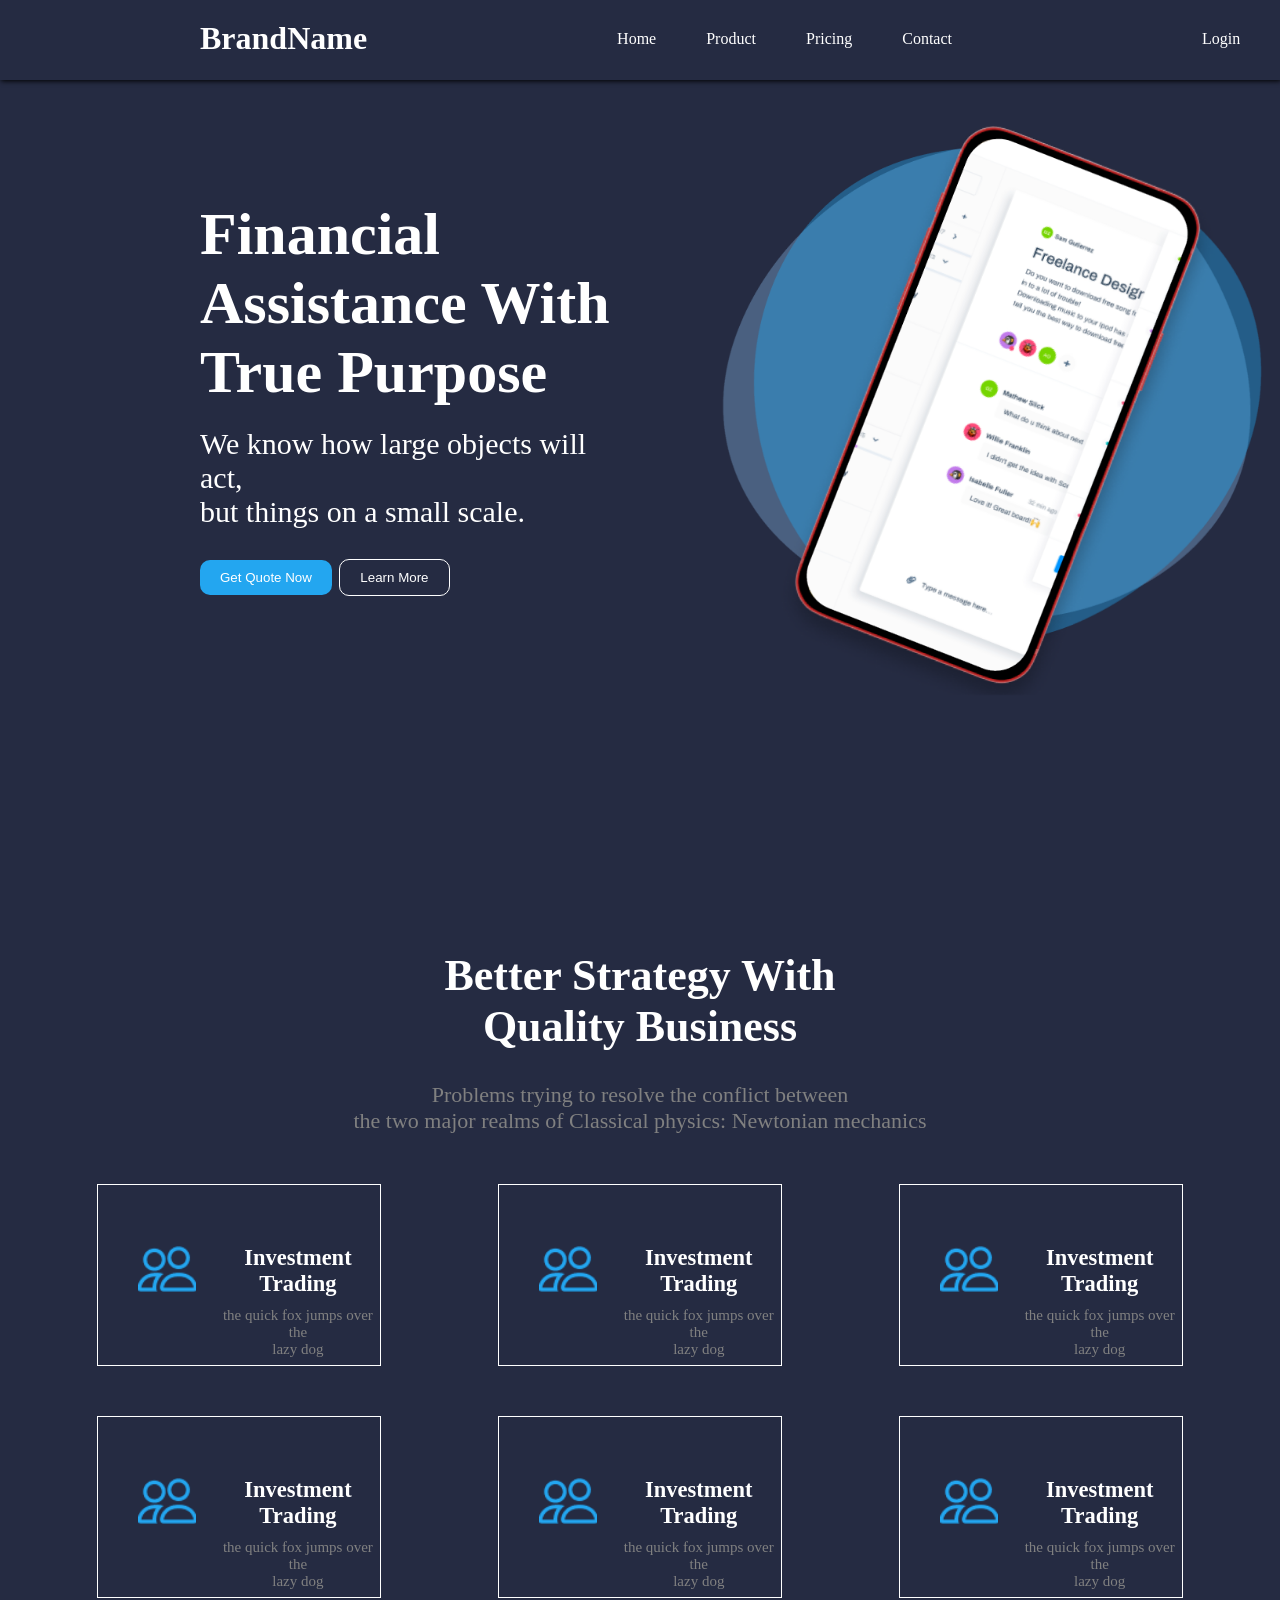
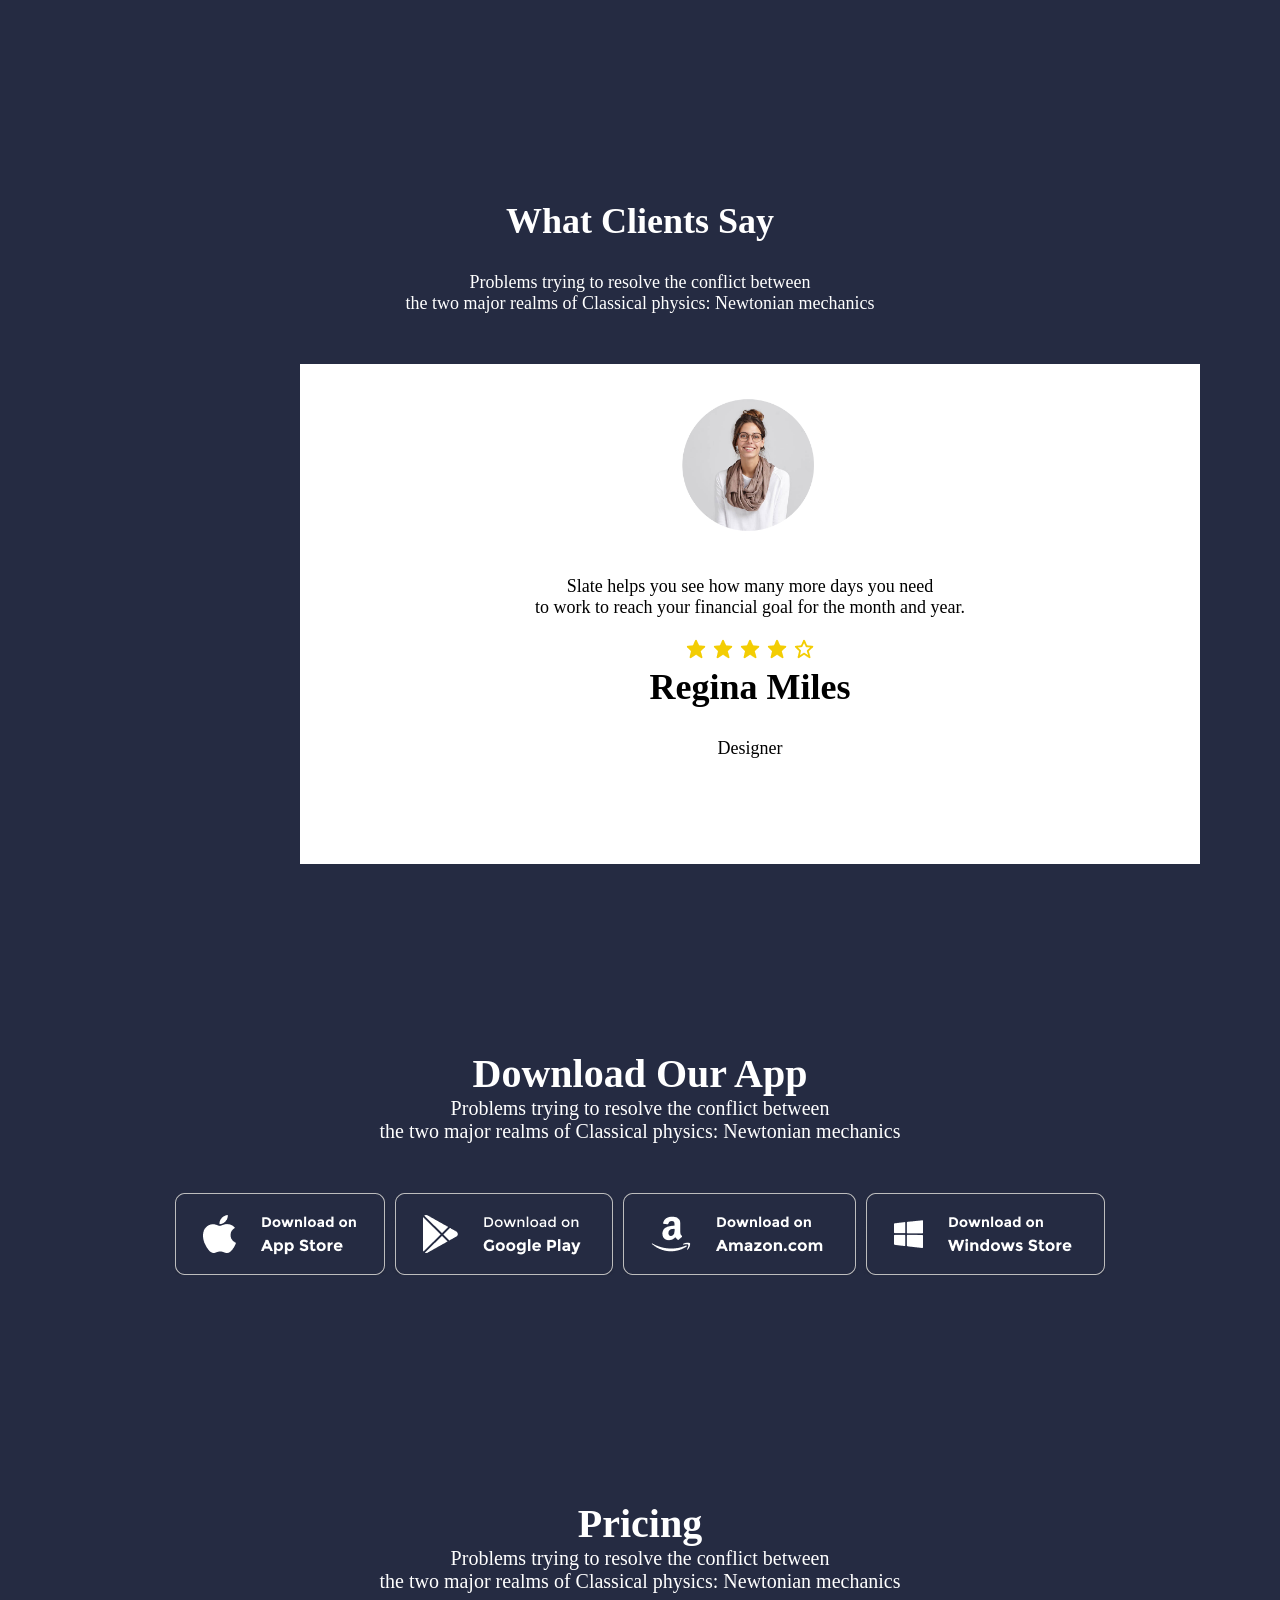
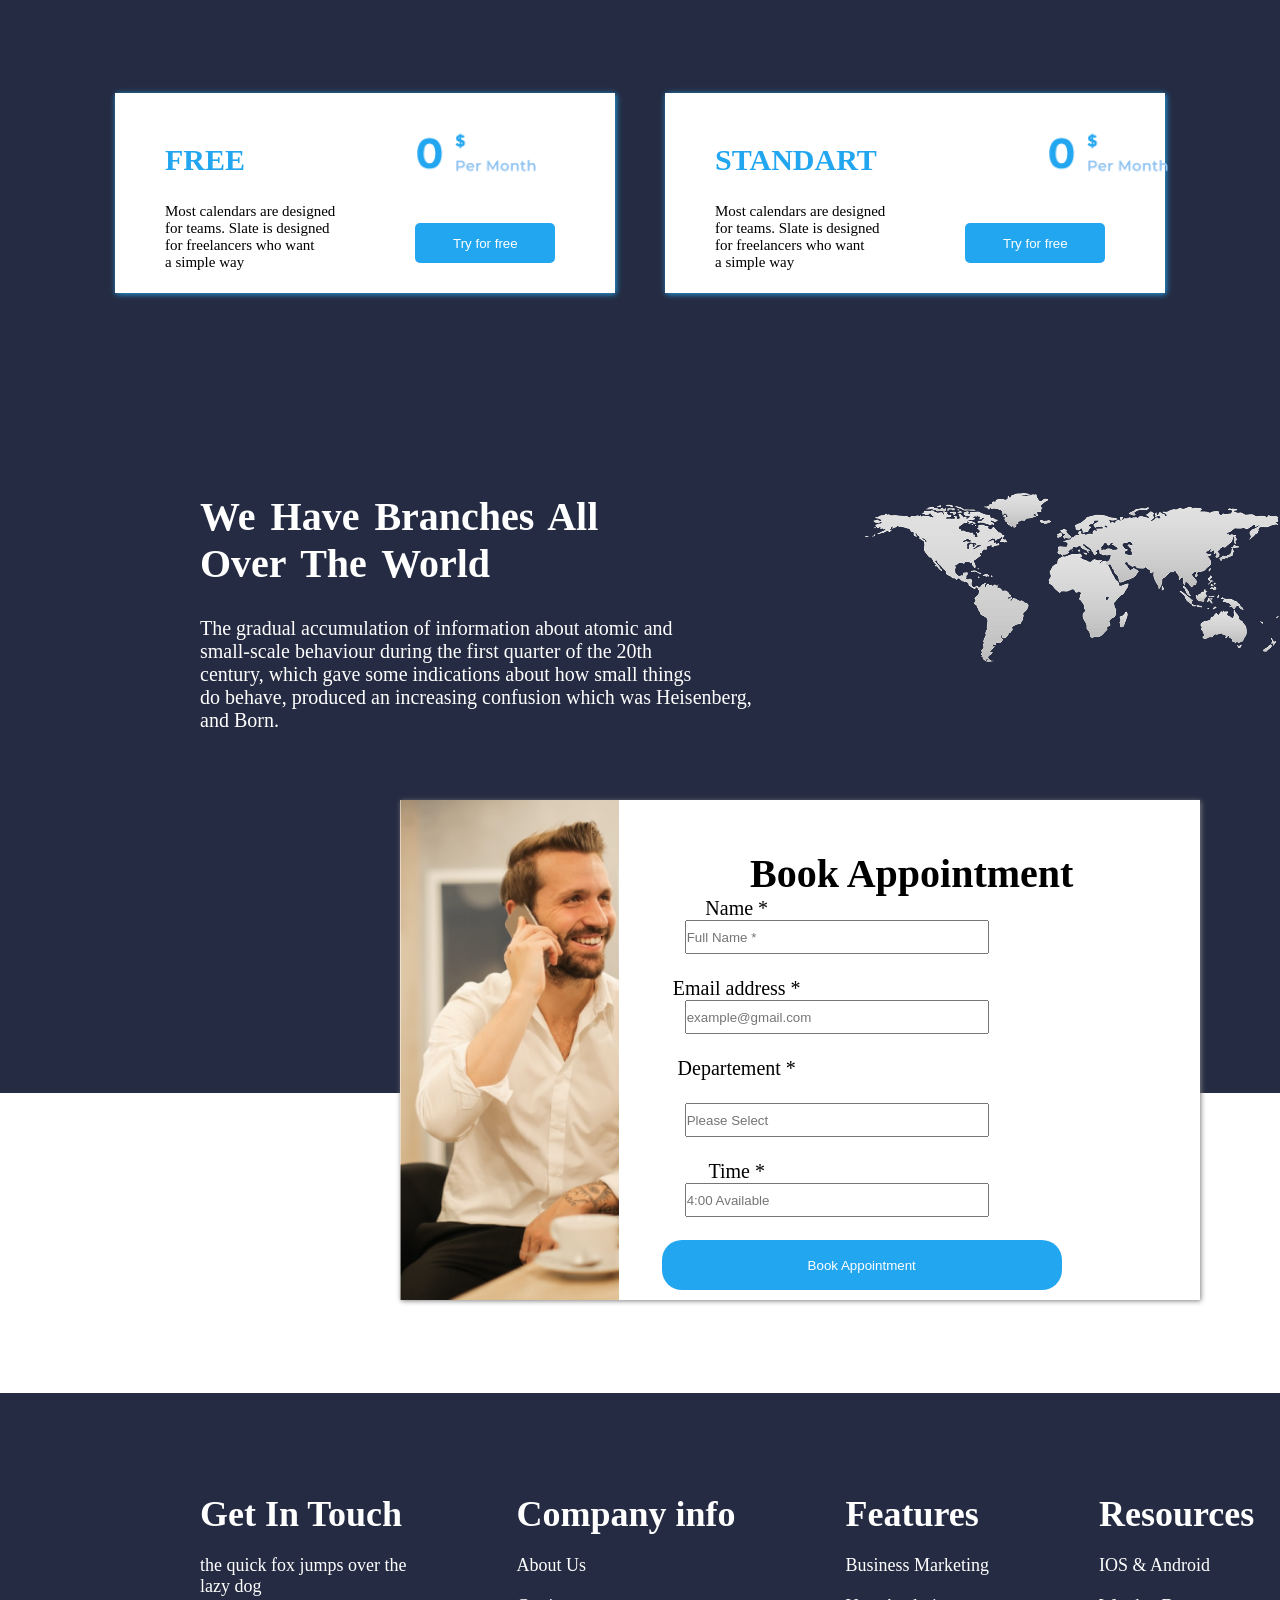
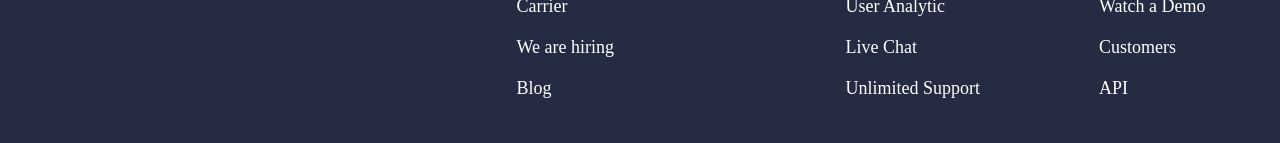
==== commit d4e7e40c: "i add information about this maket in for div" ====
--- a/lesson.html
+++ b/lesson.html
@@ -172,5 +172,32 @@
            </div>
         </div>
       </div>
+      <div class="p">
+        <div class="p1">
+            <h1>Get In Touch</h1>
+            <p>the quick fox jumps over the <br> lazy dog</p>
+        </div>
+        <div class="p2">
+            <h1>Company info</h1>
+            <p>About Us</p>
+            <p>Carrier</p>
+            <p>We are hiring</p>
+            <p>Blog</p>
+        </div>
+        <div class="p3">
+            <h1>Features</h1>
+           <p>Business Marketing</p>
+           <p>User Analytic</p>
+           <p>Live Chat</p>
+           <p>Unlimited Support</p>
+        </div>
+        <div class="p4">
+            <h1>Resources</h1>
+            <p>IOS & Android</p>
+            <p>Watch a Demo</p>
+            <p>Customers</p>
+            <p>API</p>
+        </div>
+      </div>
 </body>
 </html>
--- a/lesson.css
+++ b/lesson.css
@@ -424,4 +424,34 @@
             margin-left: 10px;
             width: 300px;
         }
-    }+    }
+    .p{
+        width: 100%;
+        height: 350px;
+        background-color: #252B42;
+        display: flex;
+        text-align: start;
+        font-size: 18px;
+    }
+    .p1{
+        padding-left: 200px;
+     padding-top: 100px;
+    }
+    .p2,.p3,.p4{
+        padding-left: 110px;
+        padding-top: 100px;
+    }
+    .p1 p,.p2 p,.p3 p,.p4 p{
+        padding-top: 20px;
+    }
+    @media(max-width:500px){
+        .p{
+            flex-direction: column;
+            margin-top: 700px;
+            height: auto;
+        }
+        .p1,.p2,.p3,.p4{
+            padding-left: 20px;
+        }
+        
+    }
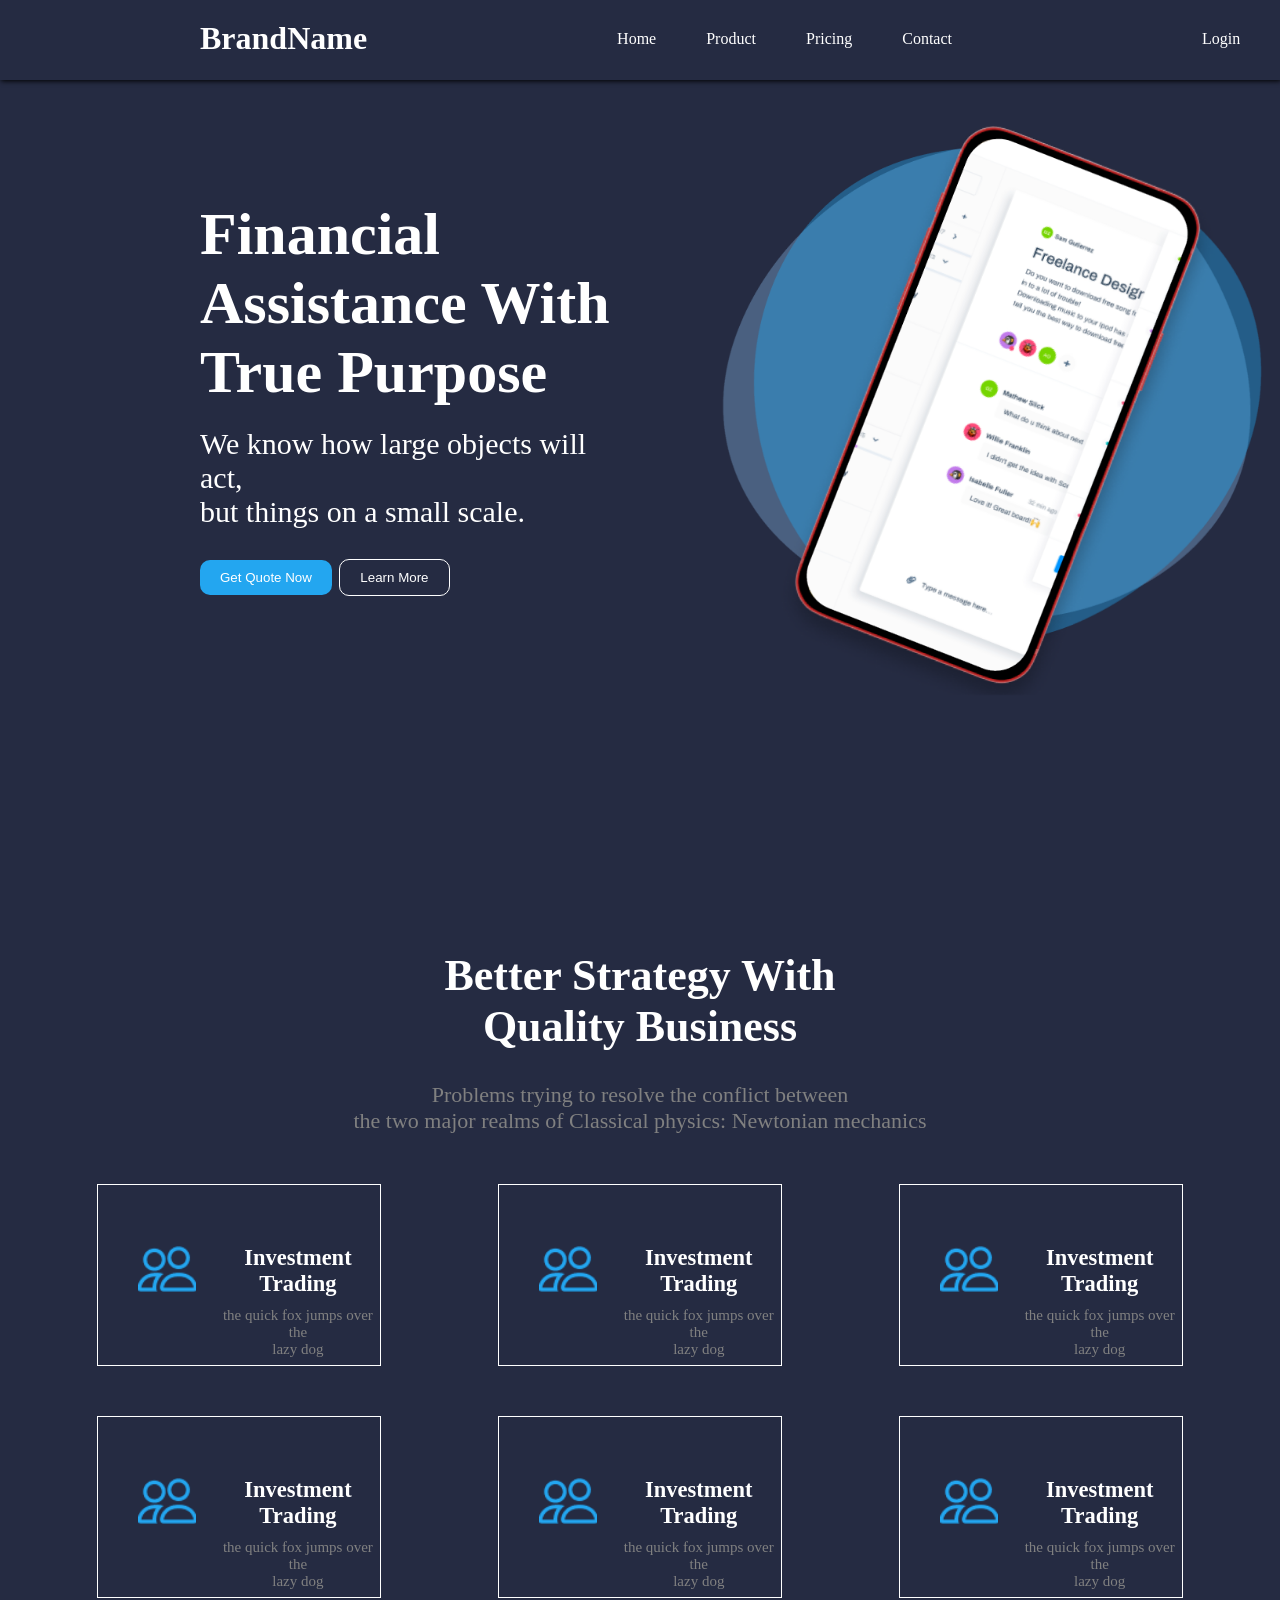
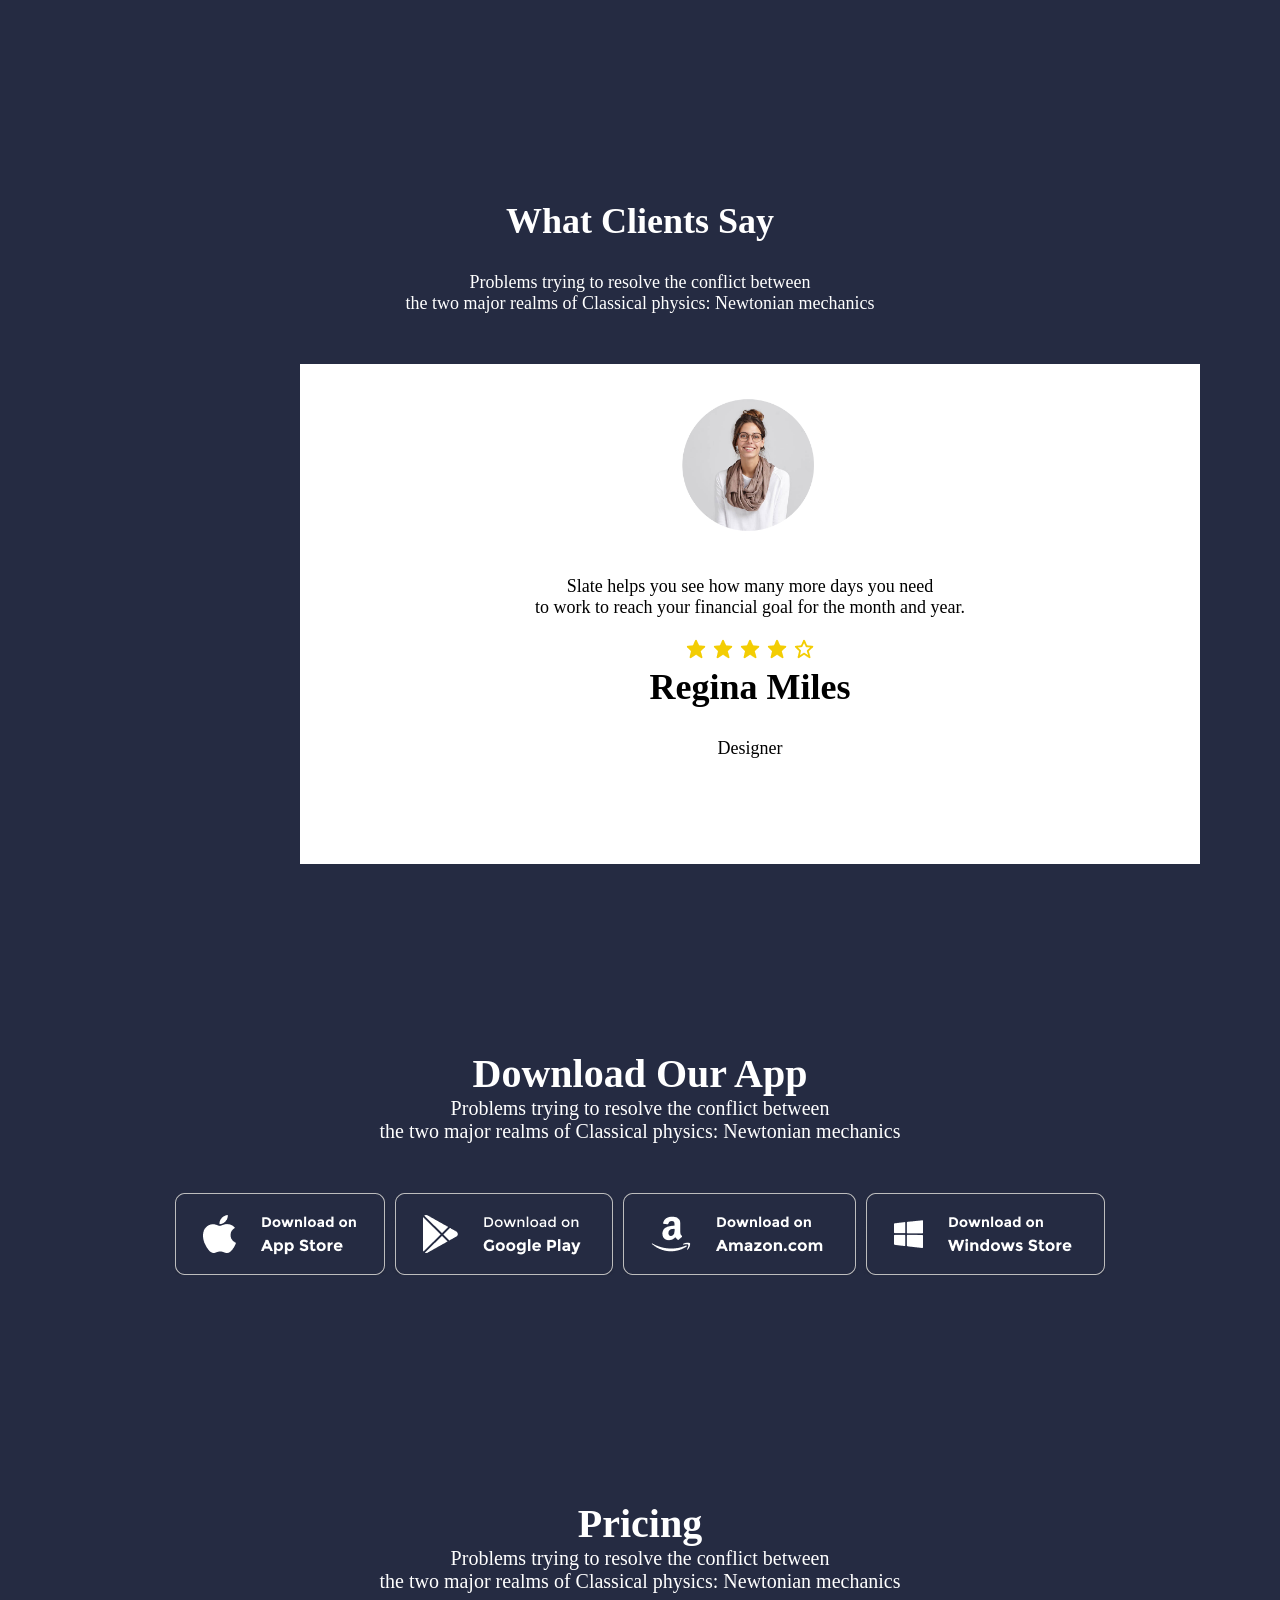
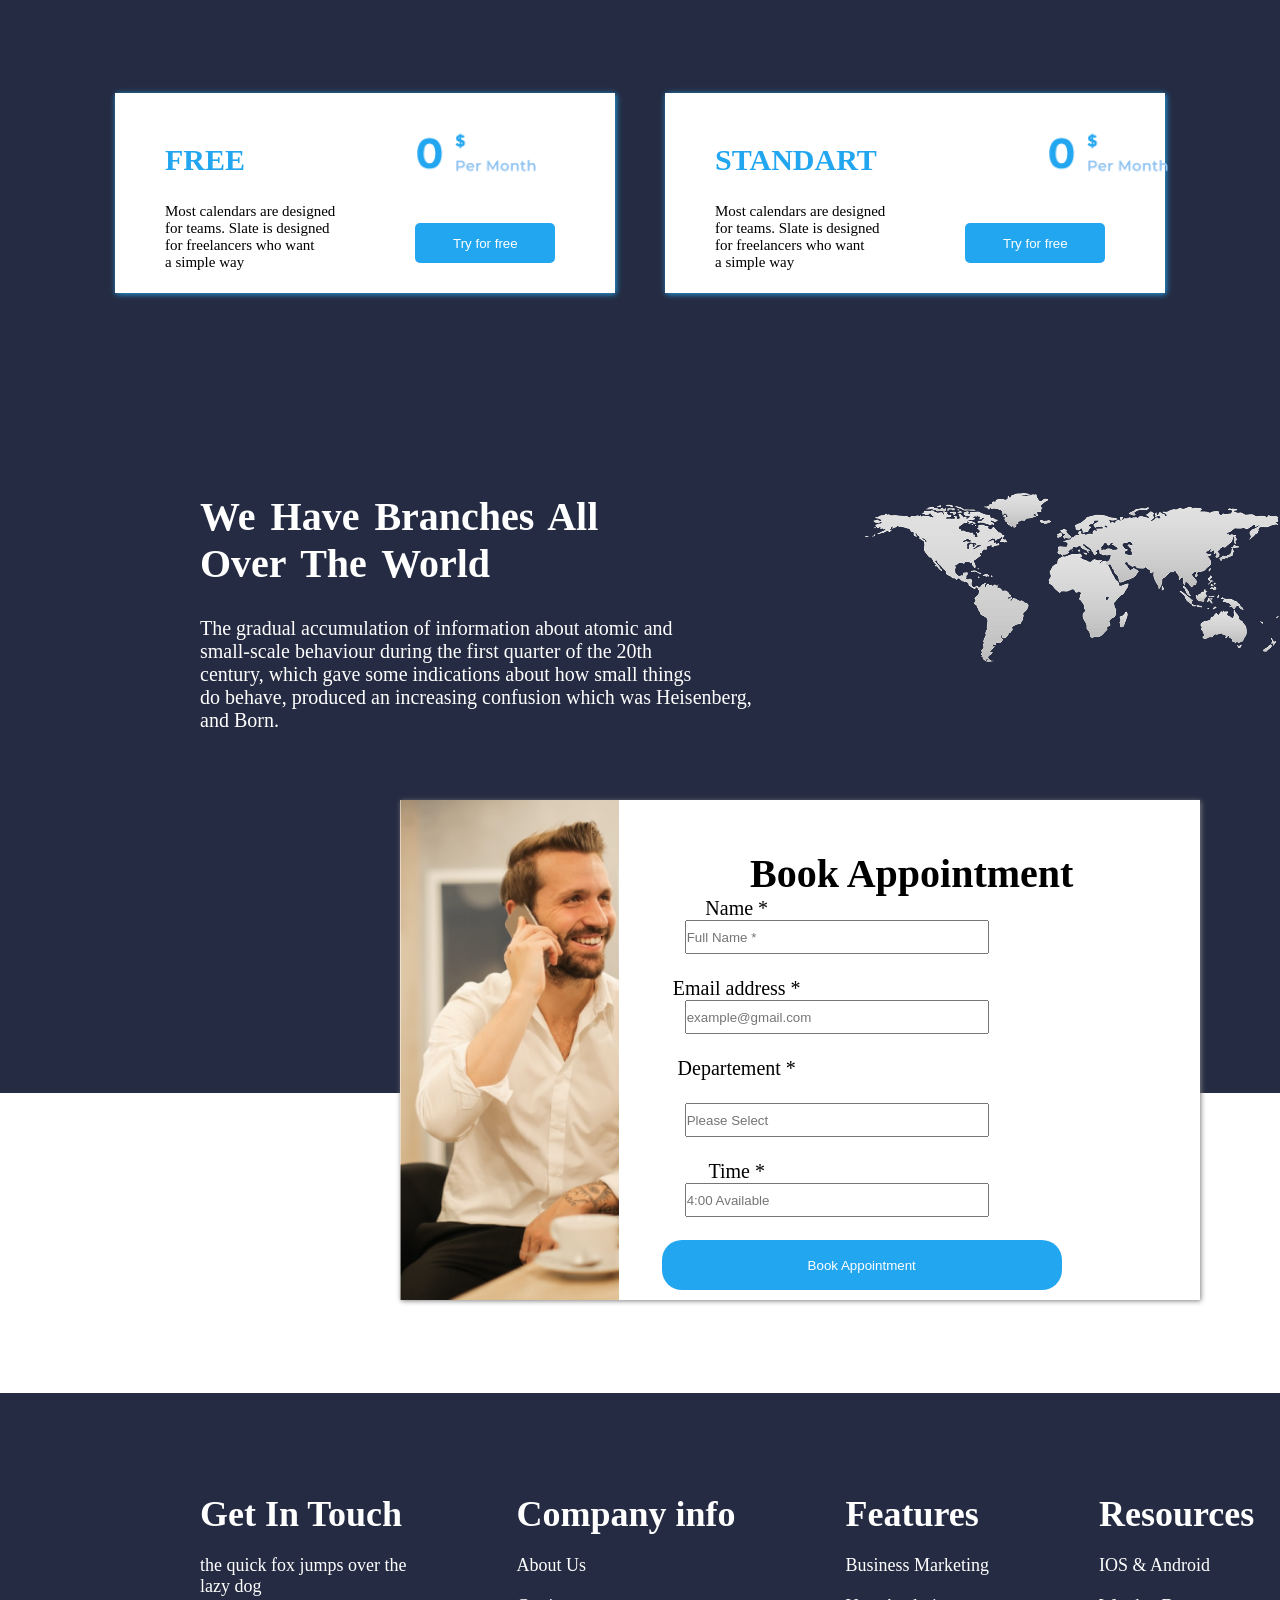
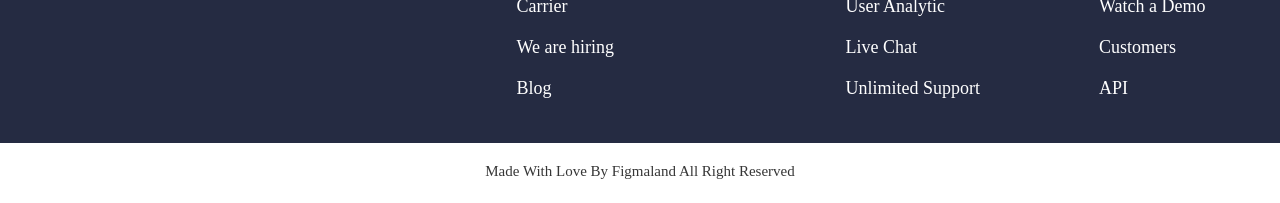
==== commit 8bdee0fb: "end of project" ====
--- a/lesson.html
+++ b/lesson.html
@@ -199,5 +199,8 @@
             <p>API</p>
         </div>
       </div>
+      <div class="l">
+        <p>Made With Love By Figmaland All Right Reserved </p>
+      </div>
 </body>
 </html>
--- a/lesson.css
+++ b/lesson.css
@@ -455,3 +455,26 @@
         }
         
     }
+    .l{
+        width: 100% ;
+        height: 60px;
+        text-align: center;
+        color: rgb(54, 54, 54);
+    }
+    .l p{
+        padding-top: 20px;
+        font-size: 15px;
+    }
+@media(max-width:500px){
+    .l{
+        flex-direction: column;
+        width: auto;
+        
+    }
+    .l p{
+        padding-top: 20px;
+        padding-left: 20px
+
+
+    }
+}
